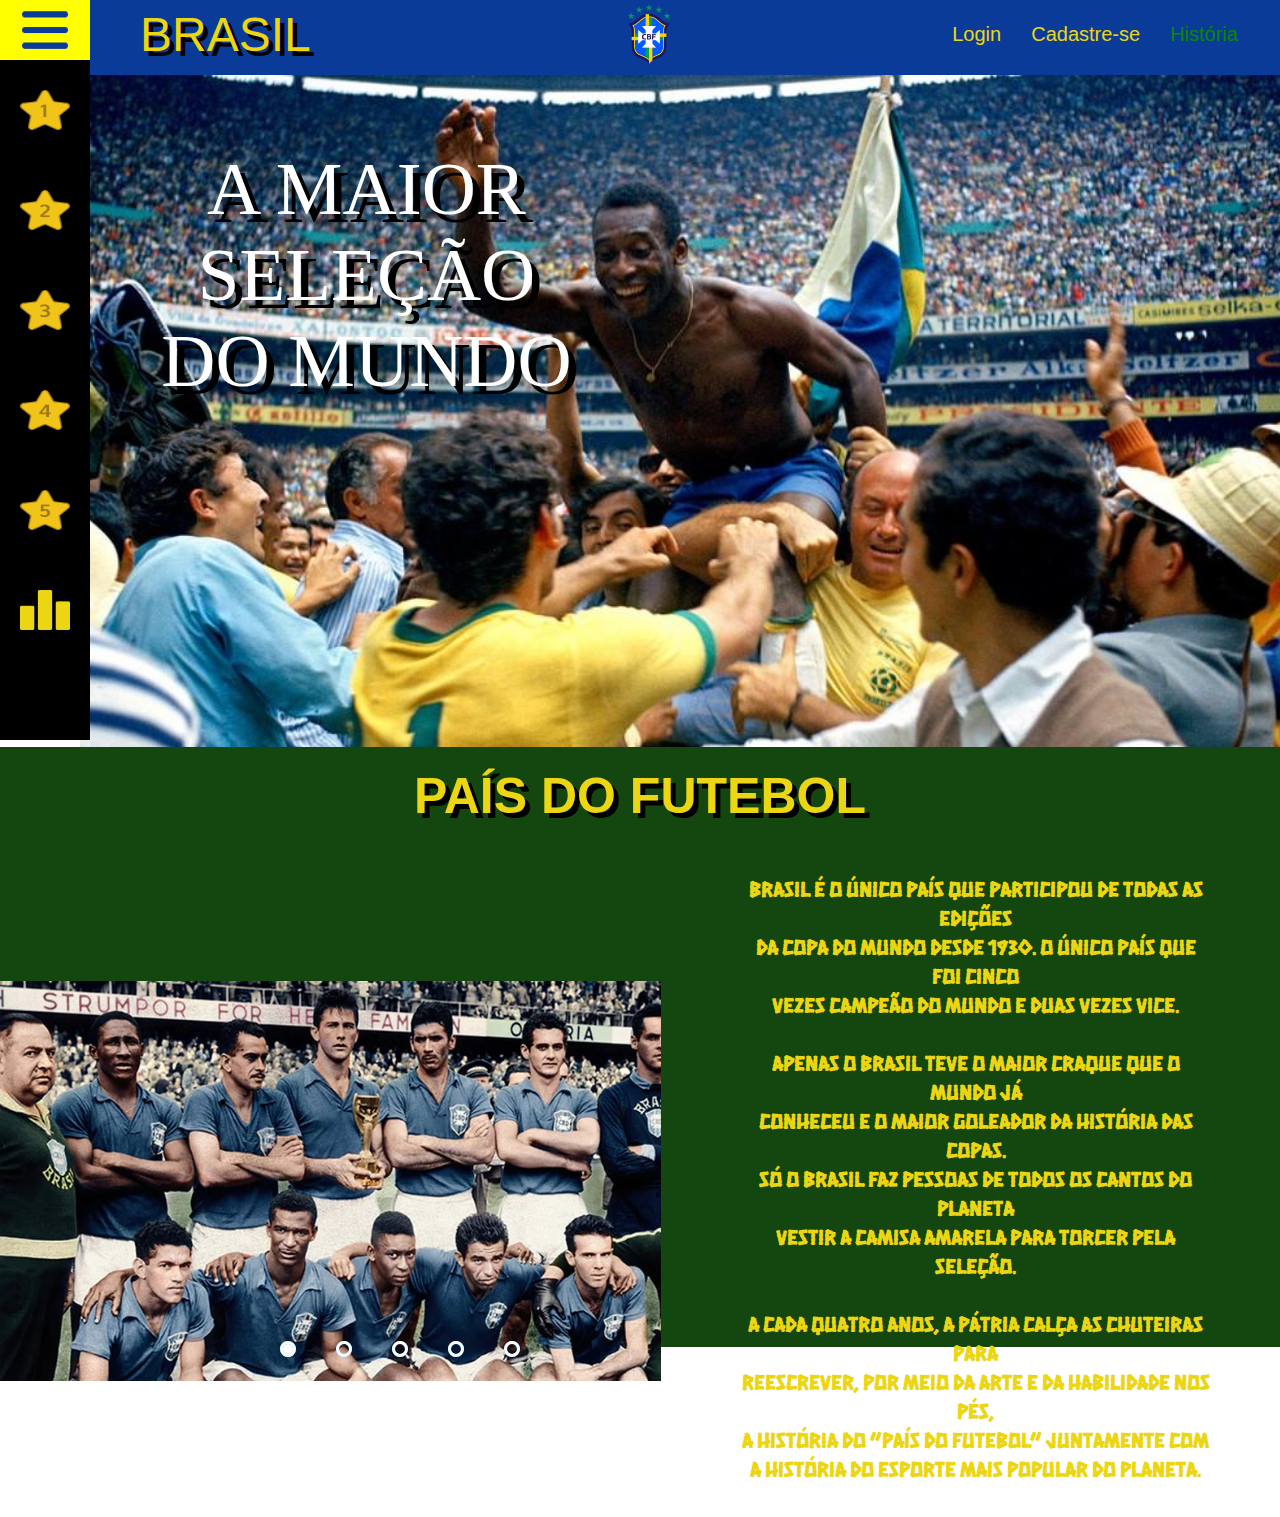
==== Site/index.html @ 33886601 "Adicionei uma nova página" ====
<!DOCTYPE html>
<html lang="en">

<head>
    <meta charset="UTF-8">
    <meta name="viewport" content="width=device-width, initial-scale=1.0">
    <title>Seleção Brasileira</title>
    <link rel="stylesheet" href="style.css">
</head>

<body>
<div class="telaprincipal">
    <!--Menu Lateral-->
    <div class="containermenu ">
        <div class=" btn">
           <img class="arrow" src="imagens/menu (1).png" alt="">
           <div class="txt" style="padding-left: 40px;">Menu</div> 
        </div>
        
        <div class="menu">
           
            <img class="icon" style="width: 30px;" src="imagens/imagens_menu/one.png" alt="primeiro">
            
                <div class="txt"><a href="1958.html">Campeão - 1958</a></div>
       
        </div>
            
        <div class="menu">
            <img class="icon" src="imagens/imagens_menu/two.png" alt="segundo">
            
            <div class="txt"><a href="1962.html">Bicampeão - 1962</a></div> 
        
        </div>

        <div class="menu">
            <img class="icon" src="imagens/imagens_menu/three.png" alt="terceiro">
            
            <div class="txt"><a href="1970.html">Tricampeão - 1970</a></div>
        
        </div>    

        <div class="menu">
            <img class="icon" src="imagens/imagens_menu/four.png" alt="quarto">
            
            <div class="txt"> <a href="1994.html">Tetracampeão - 1994</a></div>
        
        </div>  

        <div class="menu">
            <img class="icon" src="imagens/imagens_menu/five.png" alt="quinto">
            
            <div class="txt"> <a href="2002.html">Pentacampeão - 2002</a></div>
        
        </div>  

        <div class="menu">
            <img class="icon" src="imagens/statistics.png" alt="quinto">
            
            <div class="txt"> <a href="estatistica.html">Estatísticas</a></div>
        
        </div>  
        
    </div>
    
    
    
    <!--Header-->
        <div class="header">
            <div class="container">

                <a href="index.html" class="primeiro_titulo">BRASIL</a>
                <img src="imagens/seleção_logo.png" alt="logo" class="imglogo">

                <ul class="navbar">
                    <li>
                        <a href="login.html">Login</a>
                    </li>
                    <li>
                        <a href="cadastro.html">Cadastre-se</a>
                    </li>
                    <li>
                         <a style="color: #0b8800;" href="#historia_pais"> História</a>
                    </li>
                </ul>
            </div>
        </div>
    

            <!--Banner-->
            <div class="banner">

                <div class="ajustetexto">
                    <p class="textopagina"> A MAIOR <br> SELEÇÃO <br> DO MUNDO</p>
                </div>
            </div>

        
</div>
    
    

    <!--Historia-->
    <div class="historia" id="historia_pais">
        <h1 class="titulo_historia">PAÍS DO FUTEBOL</h1>
        <div class="direcaotexto">
            <div class="slider">

                <div class="slides">
                    <!---Radio Buttons--->
                    <input type="radio" name="radio-btn" id="radio1">
                    <input type="radio" name="radio-btn" id="radio2">
                    <input type="radio" name="radio-btn" id="radio3">
                    <input type="radio" name="radio-btn" id="radio4">
                    <input type="radio" name="radio-btn" id="radio5">
                    <!--- Fim Radio Buttons--->

                    <!--- Slide images--->
                    <div class="slide first">
                        <img src="imagens/historia/historia_1958.webp"
                            alt="Imagem1">
                    </div>
                    <div class="slide">
                        <img src="imagens/historia/historia_1962.jpg"
                            alt="Imagem2">
                    </div>
                    <div class="slide">
                        <img src="imagens/historia/historia_1970.jpg"
                            alt="Imagem3">
                    </div>
                    <div class="slide">
                        <img src="imagens/historia/historia_1994.webp"
                            alt="Imagem4">
                    </div>
                    <div class="slide">
                        <img src="imagens/historia/historia_2002.jpg"
                            alt="Imagem5">
                    </div>
                    <!--- Fim Slide images--->

                    <!--- Navigation auto--->
                    <div class="navigation-auto">
                        <div class="auto-btn1"></div>
                        <div class="auto-btn2"></div>
                        <div class="auto-btn3"></div>
                        <div class="auto-btn4"></div>
                        <div class="auto-btn5"></div>
                    </div>
                </div>

                <div class="manual-navigation">
                    <label for="radio1" class="manual-btn"></label>
                    <label for="radio2" class="manual-btn"></label>
                    <label for="radio3" class="manual-btn"></label>
                    <label for="radio4" class="manual-btn"></label>
                    <label for="radio5" class="manual-btn"></label>
                </div>
            </div>
        

            <p class="texto_historia">
                <br>Brasil é o único país que participou de todas as edições<br>  da Copa do Mundo desde 1930. O único país
                que foi cinco <br> vezes campeão do mundo e duas vezes vice. <br>

                <br>Apenas o Brasil teve o maior craque que o mundo já <br>conheceu e o maior goleador da história das
                Copas. <br>
                Só o Brasil faz pessoas de todos os cantos do planeta <br>vestir a camisa amarela para torcer pela seleção.
                 <br>

                <br>A cada quatro anos, a pátria calça as chuteiras para <br>reescrever, por meio da arte e da habilidade
                nos pés, <br>a  história do “país do futebol” juntamente com <br>a história do esporte mais popular do planeta.
            </p>
        </div>

    </div>

    <div class="valores">
            
    </div>


</body>

</html>
<script>
    
    /*Menu*/
    
    var arrow = document.querySelector(".arrow");
    var container = document.querySelector('.containermenu');
    var oculto  = document.querySelector('.oculto');

    arrow.onclick = e =>{
        if(!container.classList.contains('oculto')){
            container.classList.add('oculto');
        }else{
            container.classList.remove('oculto');
        }
    }
    
    /*Carrossel*/
    let count = 1;
    document.getElementById("radio1").checked = true;

    setInterval(function () {
        nextImage();
    }, 5000)

    function nextImage() {
        count++;
        if (count > 5) {
            count = 1
        }

        document.getElementById("radio" + count).checked = true;
    }
</script>
---- Site/style.css ----
@import url('https://fonts.googleapis.com/css2?family=Poppins&display=swap');


    @import url('https://fonts.googleapis.com/css2?family=Hanalei+Fill&family=Poppins:wght@500&display=swap');


*{
    box-sizing: border-box;
    padding: 0;
    margin: 0;
    border: 0;
    scroll-behavior: smooth;
}

/*Menu Lateral*/
.containermenu{
    width: 90px;
    height: 740px;
    background-color: black;
    transition: .3s;
    position: absolute;
}

.btn{
    display: flex;
    align-items: center;
    justify-content: space-evenly;
    cursor: pointer;
    padding: 5px;
}

.arrow{
    padding: 0 12px;
    transition: .3s;
    width: 70px;
    height: 50px;
}

.menu{
    height: 100px;
    border-bottom: .5px solid #000 ; 
    color: #10520A;
    display: flex;
    align-items: center;
    justify-content: space-around;
    cursor: pointer;
}

.menu:hover{
    
    background-color: yellow;
    transition: 3s;
}

.btn:hover{
    padding-left: 5px;
    background-color: yellow;
    transition: 1s;
}

.icon{
    flex: 1;
    min-width: 50px;
    height: 40px;
    margin: 20px;
    
}

.txt{
    flex: 5;
    padding-left: 10px;     
    color: #10520A;
    transition: .3s;
    font-size: center;
    text-align: center;
    font-family: Impact, Haettenschweiler, 'Arial Narrow Bold', sans-serif;
}

.txt a{
    color: #10520A;
    text-decoration: none;
}

.oculto{
    width: 280px;
}

.containermenu .txt{
   display: none;
}

.oculto .txt{
 display: block;
}

.oculto .btn .arrow{
    transform: rotate(180deg);
}

/*Tela*/
/*Header*/


 .header{
    background-color: #0B3B98;
    width: 94.76%;
    height: 111px;
    margin-left: 80px;
}

.header .container{
    display: flex;
    justify-content: space-between;
    align-items: center;
    margin: 0 40px;
}

.primeiro_titulo{
    font-size: 48px;
    font-family: Impact, Haettenschweiler, 'Arial Narrow Bold', sans-serif;
    color: #ECD614;
    text-shadow: black 0.1em 0.1em 0.0em;
    margin-left: 20px;
    text-decoration: none;
}

.imglogo{
    width: 68px;
    margin-left: 50px;
}

.header .container .navbar{
    display: flex;
    list-style: none;
}

.header .container .navbar li a{
    display: inline;
    padding: 0 15px;
    color: #ECD614;
    font-family: Impact, Haettenschweiler, 'Arial Narrow Bold', sans-serif;
    font-size: 20px;
    text-decoration: none;
}

/*Banner*/

.banner{
    width: 94.76%;
    height: 672px;
    background-image: url(imagens/pel2_banner.jpeg);
    background-repeat: no-repeat; 
    background-size: cover;
    margin-left: 80px;
}

.ajustetexto{
    width: 80%;
    height: 750px;
    margin: -3% 10%;
    display: flex;
    justify-content: flex-start;
    align-items: center;
}

.textopagina{
    color: #FFF;
    text-align: center;
    font-family: Impact;
    font-size: 75px;
    font-style: normal;
    text-shadow: black 0.1em 0.1em 0.0em;
    margin-top: -350px;
   margin-left: -40px;
    
}

/*Historia*/

.historia{
    width: 100%;
    height: 600px;
    background-color: #14460f;
}

.titulo_historia{
    display: flex;
    justify-content: center;
    padding: 20px;
    font-family: Impact, Haettenschweiler, 'Arial Narrow Bold', sans-serif;
    font-size: 50px;
    color: #ECD614;
    text-shadow: black 0.1em 0.1em 0.0em;
}



.direcaotexto{
    display: flex;
    justify-content: space-evenly;
    align-items: center;
    margin-right: 10%;
}

.texto_historia{
    font-size: 22px;
    text-align: center;
    font-family: Hanalei Fill;
    margin-bottom: 3%;
    color: #ECD614;
    margin-right: -5%;
}


/*Carrosel*/
.slider{
    margin-right: 7%;
    width: 750px;
    height: 400px;
    overflow: hidden;
}

.slides{
    width: 400%;
    height: 400px;
    display: flex;
}

.slides input {
    display: none;
}

.slide{
    width: 25%;
    position: relative;
    transition: 2s;
}

.slide img{
      width: 800px;
}

.manual-navigation{
    position: absolute;
    width: 800px;
    margin-top: -40px;
    display: flex;
    justify-content: center;
}

.manual-btn{
    border: 3px solid white;
    padding: 5px;
    border-radius: 10px;
    cursor: pointer;
    transition: 1s;
}

.manual-btn:not(:last-child){
    margin-right: 40px;
}

.manual-btn:hover{
    background-color: white;
}

/*quando radio estiver checked movimente a margin left nesse valor*/
#radio1:checked ~ .first{
    margin-left: 0;
}

#radio2:checked ~ .first{
    margin-left: -25%;
}

#radio3:checked ~ .first{
    margin-left: -50%;
}
#radio4:checked ~ .first{
    margin-left: -75%;
}

#radio5:checked ~ .first{
    margin-left: -100%;
}


.navigation-auto div{
    border: 3px solid #20a6ff;
    padding: 5px;
    border-radius: 10px;
    cursor: pointer;
    transition: 1s;
}

.navigation-auto{
    position: absolute;
    width: 800px;
    margin-top: 360px;
    display: flex;
    justify-content: center;
}

.navigation-auto div:not(:last-child){
    margin-right: 40px;
}

#radio1:checked ~ .navigation-auto .auto-btn1{
    background-color: white;
}

#radio2:checked ~ .navigation-auto .auto-btn2{
    background-color: white;
}

#radio3:checked ~ .navigation-auto .auto-btn3{
    background-color: white;
}

#radio4:checked ~ .navigation-auto .auto-btn4{
    background-color: white;
}

#radio5:checked ~ .navigation-auto .auto-btn5{
    background-color: white;
}

/*Login*/
.header_login{
    background-color: #0B3B98;
    width: 100%;
    height: 70px;
}

.header_login .container_login{
    display: flex;
    justify-content: space-between;
    align-items: center;
    margin: 0 40px;
}

.primeiro_titulo_login{
    font-size: 48px;
    font-family: Impact, Haettenschweiler, 'Arial Narrow Bold', sans-serif;
    color: #ECD614;
    text-shadow: black 0.1em 0.1em 0.0em;
    margin-left: 20px;
    text-decoration: none;
}

.direcao_logo{
    width: 30%;
    display: flex;
    justify-content: center;
    margin-left: 135px;
}

.imglogo_login{
    width: 68px;
}

.header_login .container_login .navbar_login{
    display: flex;
    list-style: none;
}

.header_login .container_login .navbar_login li a{
    display: inline;
    padding: 0 15px;
    text-decoration: none;
    color: #ECD614;
    font-family: Impact, Haettenschweiler, 'Arial Narrow Bold', sans-serif;
    font-size: 20px;
}

/*Banner-Login*/
.banner_login{
    width: 100%;
    height: 669px;
    background-image: url(imagens/cadastro_login.png);
    background-repeat: no-repeat; 
    background-size: cover;
    display: flex;
    justify-content: center;
    align-items: center;
}

.quadro_login{  
    height: 400px;
    width: 350px;
    border-radius: 50px;
    background-color: #e5e5e5;
    display: flex;
    align-items: center;
    justify-content: space-evenly;
    flex-direction: column;
    row-gap: 20px;
}

.login_titulo{
    margin-top: 10px;
    font-size: 30px;
    font-family: Impact, Haettenschweiler, 'Arial Narrow Bold', sans-serif;
    color: #0B3B98;
}

.login{
    display: flex;
    height: 90%;
    width: 80%;
    justify-content: space-around;
    flex-direction: column;
}

.categoria{
    display: flex;
    flex-direction: column;
    align-items: center;
}

.campos{
    height: 30px;
    width: 200px;
    text-align: center;
    border-radius: 10px;
    margin-top: 10px;
    border: 5px solid #000;
}

.categoria_campos{
    font-size: 23px;
    font-family: Impact, Haettenschweiler, 'Arial Narrow Bold', sans-serif;
    color: #10520A;
}

.button_login{
    border-radius: 10px;
    font-weight: 600;
    font-size: 18px;
    color: #10520A;
    background-color: #ECD614;
    width: 120px;
    height: 30px;
    align-self: center;
    cursor: pointer;
}

.button_login:hover{
    background-color: #ffffff;
    transition: 2s;
}

/*Cadastro*/
.header_cadastro{
    background-color: #0B3B98;
    width: 100%;
    height: 70px;
}

.header_cadastro .container_cadastro{
    display: flex;
    justify-content: space-between;
    align-items: center;
    margin: 0 40px;
}

.primeiro_titulo_cadastro{
    font-size: 48px;
    font-family: Impact, Haettenschweiler, 'Arial Narrow Bold', sans-serif;
    color: #ECD614;
    text-shadow: black 0.1em 0.1em 0.0em;
    margin-left: 20px;
    text-decoration: none;
}

.direcao_logo_cadastro{
    width: 30%;
    display: flex;
    justify-content: center;
    margin-left: 135px;
}

.imglogo_cadastro{
    width: 68px;
}

.header_cadastro .container_cadastro .navbar_cadastro{
    display: flex;
    list-style: none;
}

.header_cadastro .container_cadastro .navbar_cadastro li a{
    display: inline;
    padding: 0 15px;
    text-decoration: none;
    color: #ECD614;
    font-family: Impact, Haettenschweiler, 'Arial Narrow Bold', sans-serif;
    font-size: 20px;
}

.banner_cadastro{
    width: 100%;
    height: 669px;
    background-image: url(imagens/cadastro_login.png);
    background-repeat: no-repeat; 
    background-size: cover;
    display: flex;
    justify-content: center;
    align-items: center;
}

.quadro_cadastro{  
    height: 80%;
    width: 30%;
    border-radius: 50px;
    background-color: #e5e5e5;
    display: flex;
    align-items: center;
    justify-content: space-evenly;
    flex-direction: column;
    row-gap: 20px;
}

.login_cadastro{
    margin-top: 10px;
    font-size: 30px;
    font-family: Impact, Haettenschweiler, 'Arial Narrow Bold', sans-serif;
    color: #0B3B98;
}

.cadastro{
    display: flex;
    height: 90%;
    width: 80%;
    justify-content: space-around;
    flex-direction: column;
}

.categoria_cadastro{
    display: flex;
    flex-direction: column;
    align-items: center;
}

.campos_cadastro{
    height: 30px;
    width: 200px;
    text-align: center;
    border-radius: 10px;
    margin-top: 10px;
    border: 5px solid #000;
}

.categoria_campos_cadastro{
    font-size: 23px;
    font-family: Impact, Haettenschweiler, 'Arial Narrow Bold', sans-serif;
    color: #10520A;
}

.button_cadastro{
    border-radius: 10px;
    font-weight: 600;
    font-size: 18px;
    color: #10520A;
    background-color: #ECD614;
    width: 120px;
    height: 30px;
    align-self: center;
    cursor: pointer;
}

.button_cadastro:hover{
    background-color: #ffffff;
    transition: 2s;
}

/*Header-1958*/
.header_1958{
    background-color: #0B3B98;
    width: 100%;
    height: 70px;
}

.header_1958 .container_1958{
    display: flex;
    justify-content: space-between;
    align-items: center;
    margin: 0 40px;
}

.primeiro_titulo_1958{
    font-size: 48px;
    font-family: Impact, Haettenschweiler, 'Arial Narrow Bold', sans-serif;
    color: #ECD614;
    text-shadow: black 0.1em 0.1em 0.0em;
    margin-left: 20px;
    text-decoration: none;
    
}

.direcao_1958{
    width: 30%;
    display: flex;
    justify-content: center;
    margin-left: 135px;
}

.imglogo_1958{
    width: 68px;
}

.header_1958 .container_1958 .navbar_1958{
    display: flex;
    list-style: none;
}

.header_1958 .container_1958 .navbar_1958 li a{
    display: inline;
    padding: 0 15px;
    text-decoration: none;
    color: #ECD614;
    font-family: Impact, Haettenschweiler, 'Arial Narrow Bold', sans-serif;
    font-size: 20px;
}

/*Bloco 1958*/
.bloco_tela1958{
    width: 100%;
    height: 1200px;
    background-color: #000;
}

/*Historia e carrossel 1958*/
.historia_1958{
    width: 100%;
    height: 650px;
    background-color: #000000;
}

.titulo_historia_1958{
    display: flex;
    justify-content: center;
    padding: 40px;
    font-family: Impact, Haettenschweiler, 'Arial Narrow Bold', sans-serif;
    font-size: 50px;
    color: #ECD614;
    text-shadow: black 0.1em 0.1em 0.0em;
}



.direcaotexto_1958{
    display: flex;
    justify-content: space-evenly;
    height: 500px;
    align-items: center;
    margin-right: 5%;
}

.texto_historia_1958{
    font-size: 17px;
    font-family: hanalei fill;
    margin-bottom: 3%;
    color: #ECD614;
    margin-right: -5%;
}

/*Biblioteca de todos*/

.biblioteca {
    width: 100%;
    height: 400px;
    padding: 0 100px;
}

 .box_img{
    width: 100%;
    height: 100%;
    display: flex;
    justify-content: end;
    gap: 15px;

}

.mySlides {
     display: flex;
    flex-direction: column;
    justify-content: center;
    width: 30%;
    height: 100%;
    border-radius: 100px;
    transition: all 0.5s linear;
    cursor: pointer;
}

 .mySlides:hover{
     width: 80%;
    height: 90%; 
}

.biblioteca .box_img .mySlides img{
    width: 100%;
    height: 100%;
    object-fit: cover;
    margin-top: 200px; 
}  

.texto_imagem{
    color: #10520A;
    margin: 20px;
    text-align: center;
    font-family: hanalei fill;
    font-size: 15px;
}


/*Header-1962*/
.header_1962{
    background-color: #0B3B98;
    width: 100%;
    height: 70px;
}

.header_1962 .container_1962{
    display: flex;
    justify-content: space-between;
    align-items: center;
    margin: 0 40px;
}

.primeiro_titulo_1962{
    font-size: 48px;
    font-family: Impact, Haettenschweiler, 'Arial Narrow Bold', sans-serif;
    color: #ECD614;
    text-shadow: black 0.1em 0.1em 0.0em;
    margin-left: 20px;
    text-decoration: none;
}

.direcao_1962{
    width: 30%;
    display: flex;
    justify-content: center;
    margin-left: 135px;
}

.imglogo_1962{
    width: 68px;
}

.header_1962 .container_1962 .navbar_1962{
    display: flex;
    list-style: none;
}

.header_1962 .container_1962 .navbar_1962 li a{
    display: inline;
    padding: 0 15px;
    text-decoration: none;
    color: #ECD614;
    font-family: Impact, Haettenschweiler, 'Arial Narrow Bold', sans-serif;
    font-size: 20px;
}

/*Bloco 1962*/
.bloco_tela1962{
    width: 100%;
    height: 1200px;
    background-color: #000;
}

/*Historia e carrossel 1962*/
.historia_1962{
    width: 100%;
    height: 650px;
    background-color: #000000;
}

.titulo_historia_1962{
    display: flex;
    justify-content: center;
    padding: 40px;
    font-family: Impact, Haettenschweiler, 'Arial Narrow Bold', sans-serif;
    font-size: 50px;
    color: #ECD614;
    text-shadow: black 0.1em 0.1em 0.0em;
}



.direcaotexto_1962{
    display: flex;
    justify-content: space-evenly;
    height: 500px;
    align-items: center;
    margin-right: 5%;
}

.texto_historia_1962{
    font-size: 17px;
    font-family: hanalei fill;
    margin-bottom: 20px;
    color: #ECD614;
    margin-left: 4%;
}

/*Header-1970*/
.header_1970{
    background-color: #0B3B98;
    width: 100%;
    height: 70px;
}

.header_1970 .container_1970{
    display: flex;
    justify-content: space-between;
    align-items: center;
    margin: 0 40px;
}

.primeiro_titulo_1970{
    font-size: 48px;
    font-family: Impact, Haettenschweiler, 'Arial Narrow Bold', sans-serif;
    color: #ECD614;
    text-shadow: black 0.1em 0.1em 0.0em;
    margin-left: 20px;
    text-decoration: none;
}

.direcao_1970{
    width: 30%;
    display: flex;
    justify-content: center;
    margin-left: 135px;
}

.imglogo_1970{
    width: 68px;
}

.header_1970 .container_1970 .navbar_1970{
    display: flex;
    list-style: none;
}

.header_1970 .container_1970 .navbar_1970 li a{
    display: inline;
    padding: 0 15px;
    text-decoration: none;
    color: #ECD614;
    font-family: Impact, Haettenschweiler, 'Arial Narrow Bold', sans-serif;
    font-size: 20px;
}

/*Bloco 1970*/
.bloco_tela1970{
    width: 100%;
    height: 1200px;
    background-color: #000;
}

/*Historia e carrossel 1970*/
.historia_1970{
    width: 100%;
    height: 650px;
    background-color: #000000;
}

.titulo_historia_1970{
    display: flex;
    justify-content: center;
    padding: 30px;
    font-family: Impact, Haettenschweiler, 'Arial Narrow Bold', sans-serif;
    font-size: 50px;
    color: #ECD614;
    text-shadow: black 0.1em 0.1em 0.0em;
}



.direcaotexto_1970{
    display: flex;
    justify-content: space-evenly;
    height: 500px;
    align-items: center;
    margin-right: 5%;
}

.texto_historia_1970{
    font-size: 17px;
    font-family: hanalei fill;
    color: #ECD614;
    margin-right: -5%;
}

/*Header-1994*/
.header_1994{
    background-color: #0B3B98;
    width: 100%;
    height: 70px;
}

.header_1994 .container_1994{
    display: flex;
    justify-content: space-between;
    align-items: center;
    margin: 0 40px;
}

.primeiro_titulo_1994{
    font-size: 48px;
    font-family: Impact, Haettenschweiler, 'Arial Narrow Bold', sans-serif;
    color: #ECD614;
    text-shadow: black 0.1em 0.1em 0.0em;
    margin-left: 20px;
    text-decoration: none;
}

.direcao_1994{
    width: 30%;
    display: flex;
    justify-content: center;
    margin-left: 135px;
}

.imglogo_1994{
    width: 68px;
}

.header_1994 .container_1994 .navbar_1994{
    display: flex;
    list-style: none;
}

.header_1994 .container_1994 .navbar_1994 li a{
    display: inline;
    padding: 0 15px;
    text-decoration: none;
    color: #ECD614;
    font-family: Impact, Haettenschweiler, 'Arial Narrow Bold', sans-serif;
    font-size: 20px;
}

/*Bloco 1994*/
.bloco_tela1994{
    width: 100%;
    height: 1200px;
    background-color: #000;
}

/*Historia e carrossel 1970*/
.historia_1994{
    width: 100%;
    height: 650px;
    background-color: #000000;
}

.titulo_historia_1994{
    display: flex;
    justify-content: center;
    padding: 40px;
    font-family: Impact, Haettenschweiler, 'Arial Narrow Bold', sans-serif;
    font-size: 50px;
    color: #ECD614;
    text-shadow: black 0.1em 0.1em 0.0em;
}



.direcaotexto_1994{
    display: flex;
    justify-content: space-evenly;
    height: 500px;
    align-items: center;
    margin-right: 5%;
}

.texto_historia_1994{
    font-size: 18px;
    font-family: hanalei fill;
    margin-bottom: 3%;
    color: #ECD614;
    margin-right: -5%;
}

/*Header-2002*/
.header_2002{
    background-color: #0B3B98;
    width: 100%;
    height: 70px;
}

.header_2002 .container_2002{
    display: flex;
    justify-content: space-between;
    align-items: center;
    margin: 0 40px;
}

.primeiro_titulo_2002{
    font-size: 48px;
    font-family: Impact, Haettenschweiler, 'Arial Narrow Bold', sans-serif;
    color: #ECD614;
    text-shadow: black 0.1em 0.1em 0.0em;
    margin-left: 20px;
    text-decoration: none;
}

.direcao_2002{
    width: 30%;
    display: flex;
    justify-content: center;
    margin-left: 135px;
}

.imglogo_2002{
    width: 68px;
}

.header_2002 .container_2002 .navbar_2002{
    display: flex;
    list-style: none;
}

.header_2002 .container_2002 .navbar_2002 li a{
    display: inline;
    padding: 0 15px;
    text-decoration: none;
    color: #ECD614;
    font-family: Impact, Haettenschweiler, 'Arial Narrow Bold', sans-serif;
    font-size: 20px;
}
/*Bloco 2002*/
.bloco_tela2002{
    width: 100%;
    height: 1200px;
    background-color: #000;
}

/*Historia e carrossel 2002*/
.historia_2002{
    width: 100%;
    height: 650px;
    background-color: #000000;
}

.titulo_historia_2002{
    display: flex;
    justify-content: center;
    padding: 40px;
    font-family: Impact, Haettenschweiler, 'Arial Narrow Bold', sans-serif;
    font-size: 50px;
    color: #ECD614;
    text-shadow: black 0.1em 0.1em 0.0em;
}



.direcaotexto_2002{
    display: flex;
    justify-content: space-evenly;
    height: 500px;
    align-items: center;
    margin-right: 5%;
}

.texto_historia_2002{
    font-size: 18px;
    font-family: hanalei fill;
    
    color: #ECD614;
    margin-right: -5%;
}

/*Header Estatística*/
.header_estatisticas{
    background-color: #0B3B98;
    width: 100%;
    height: 70px;
}

.header_estatisticas .container_estatisticas{
    display: flex;
    justify-content: space-between;
    align-items: center;
    margin: 0 40px;
}

.primeiro_titulo_estatisticas{
    font-size: 40px;
    font-family: Impact, Haettenschweiler, 'Arial Narrow Bold', sans-serif;
    color: #ECD614;
    text-shadow: black 0.1em 0.1em 0.0em;
    
    text-decoration: none;
}

.direcao_estatisticas{
    width: 30%;
    display: flex;
    justify-content: center;
    margin-left: 135px;
}

.imglogo_estatisticas{
    width: 68px;
    margin-right: 60px;
}

.header_estatisticas .container_estatisticas .navbar_estatisticas{
    display: flex;
    list-style: none;
}

.header_estatisticas .container_estatisticas .navbar_estatisticas li a{
    display: inline;
    padding: 0 15px;
    text-decoration: none;
    color: #ECD614;
    font-family: Impact, Haettenschweiler, 'Arial Narrow Bold', sans-serif;
    font-size: 20px;
}

/*tela estatistica*/
.tela_estatistica{
    width: 100%;
    height: 800px;
    background-color: #ECD614;
}



.segundo_titulo{
    font-size: 35px;
    font-family: Impact, Haettenschweiler, 'Arial Narrow Bold', sans-serif;
    color: #10520A;
}
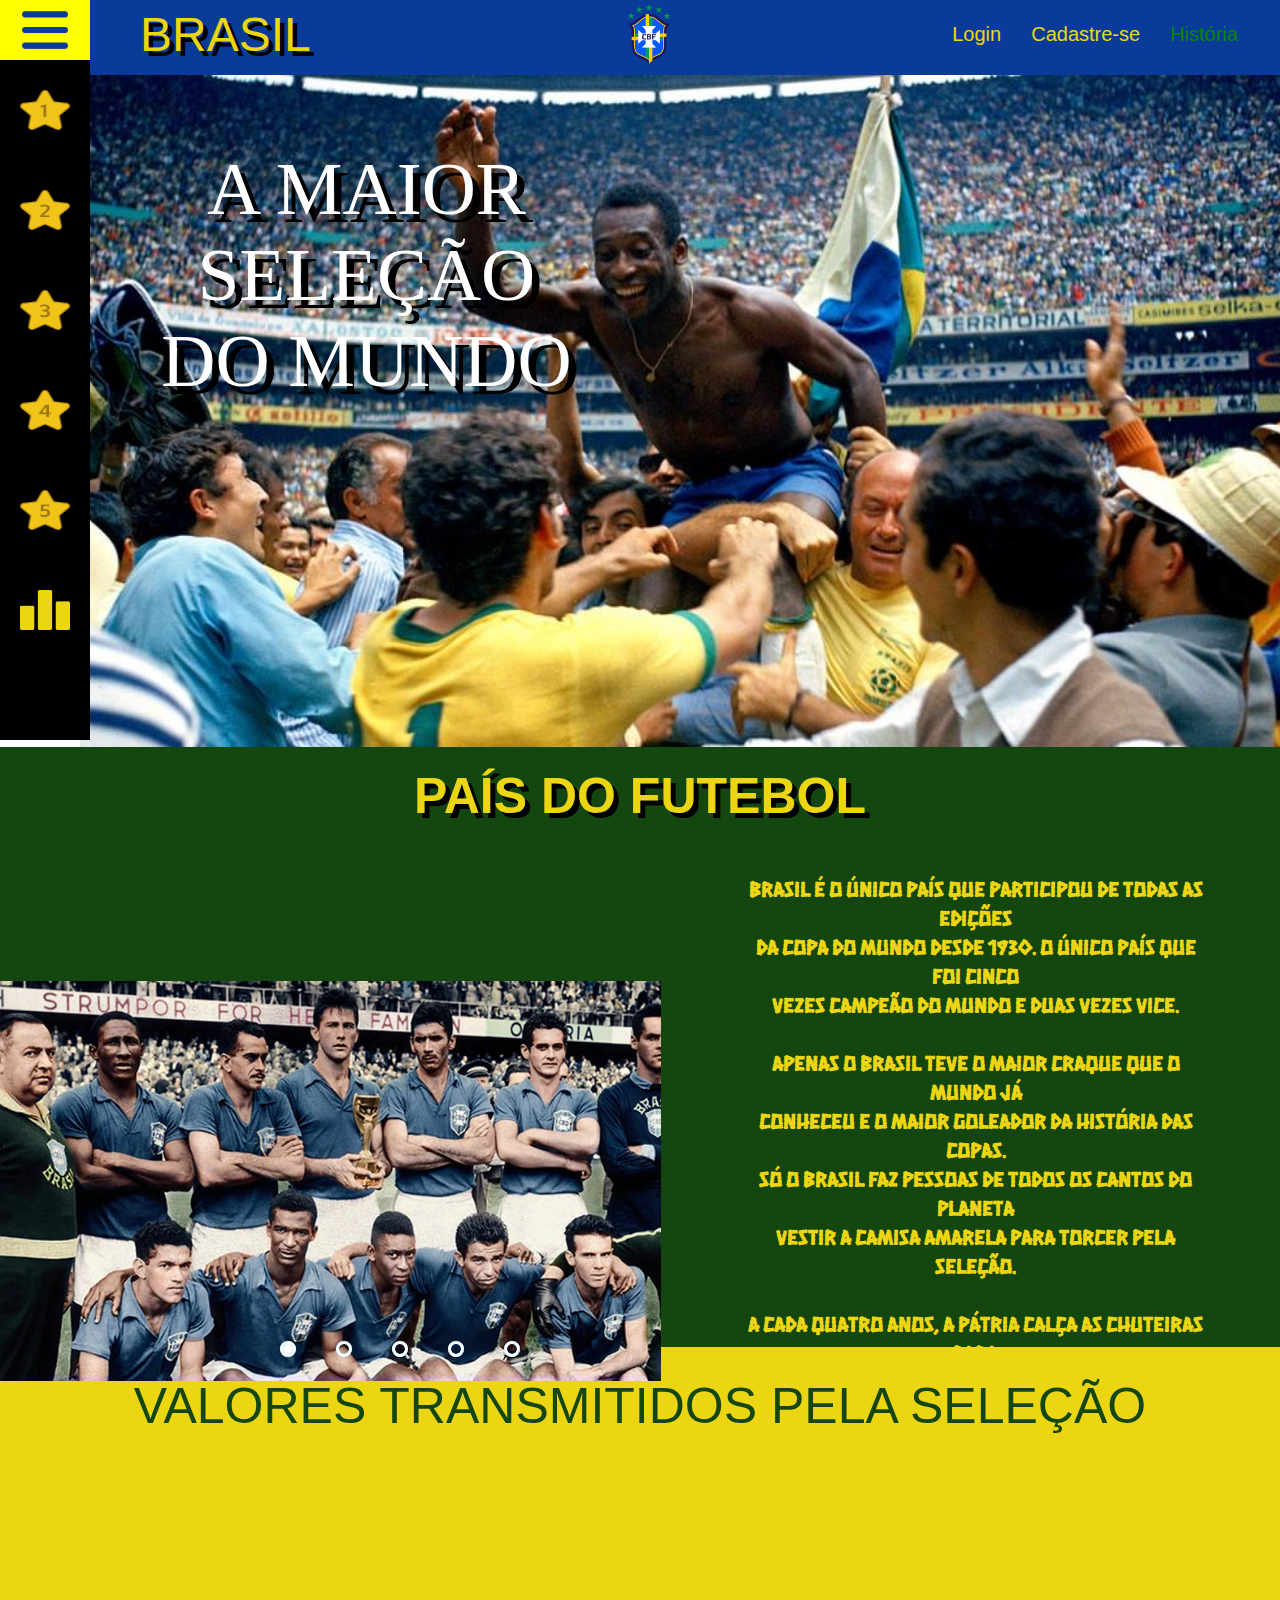
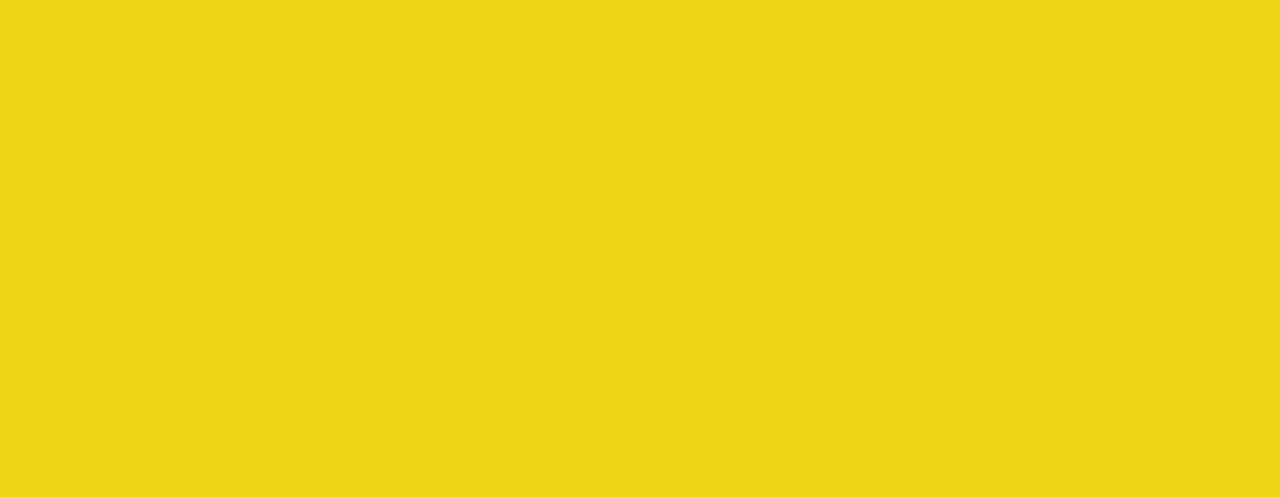
==== commit b0ca147a: "Adicionei uma nova página valores" ====
--- a/Site/index.html
+++ b/Site/index.html
@@ -175,6 +175,11 @@
 
     <div class="valores">
             
+            <div class="dir_txtvalores">
+                <div class="titulo_valores">
+                VALORES TRANSMITIDOS PELA SELEÇÃO
+            </div>
+            </div>
     </div>
 
 
--- a/Site/style.css
+++ b/Site/style.css
@@ -1092,7 +1092,6 @@
     font-family: Impact, Haettenschweiler, 'Arial Narrow Bold', sans-serif;
     color: #ECD614;
     text-shadow: black 0.1em 0.1em 0.0em;
-    
     text-decoration: none;
 }
 
@@ -1125,14 +1124,179 @@
 /*tela estatistica*/
 .tela_estatistica{
     width: 100%;
-    height: 800px;
+    height: 669px;
     background-color: #ECD614;
 }
 
-
-
-.segundo_titulo{
+.direcao_titulos{
+    display: flex;
+    justify-content: space-between;
+
+}
+
+.titulo_grafico{
+    display: flex;
     font-size: 35px;
     font-family: Impact, Haettenschweiler, 'Arial Narrow Bold', sans-serif;
     color: #10520A;
+    margin-top: 10px;
+    margin-right: 140px;
+    
+}
+
+.titulo_artilheiros{
+    display: flex;
+    font-size: 35px;
+    font-family: Impact, Haettenschweiler, 'Arial Narrow Bold', sans-serif;
+    color: #10520A;
+    padding: 10px;
+    padding-left: 100px;
+    
+}
+
+.direcao_pagina{
+    display: flex; 
+    justify-content: space-around; 
+    width: 100%;
+}
+
+.artilheiros{
+    width: 50%;
+    display: flex;
+    justify-content: flex-start;
+    flex-direction: column;
+    margin-right: 100px;
+}
+
+.artilheiro_01{
+    width: 80%;
+    display: flex;
+    
+    text-align: center;
+}
+
+.img_art1{
+    height: 115px;
+    padding-left: 100px;
+}
+
+.txt_artilheiro1{
+    font-family: Impact, Haettenschweiler, 'Arial Narrow Bold', sans-serif;
+    font-size: 30px;
+    padding-top: 40px;
+    text-align: right;
+}
+
+.artilheiro_02{
+    width: 80%;
+    display: flex;
+    text-align: center;
+}
+
+.img_art2{
+    height: 115px;
+    padding-left: 100px;
+}
+
+.txt_artilheiro2{
+    font-family: Impact, Haettenschweiler, 'Arial Narrow Bold', sans-serif;
+    font-size: 30px;
+    padding-top: 40px;
+    padding-left: 10px;
+    text-align: right;
+}
+
+.artilheiro_03{
+    width: 80%;
+    display: flex;
+    text-align: center;
+}
+
+.img_art3{
+    height: 115px;
+    padding-left: 100px;
+}
+
+.txt_artilheiro3{
+    font-family: Impact, Haettenschweiler, 'Arial Narrow Bold', sans-serif;
+    font-size: 30px;
+    padding-top: 40px;
+    padding-left: 5px;
+    text-align: right;
+}
+.artilheiro_04{
+    width: 80%;
+    display: flex;
+    text-align: center;
+}
+
+.img_art4{
+    height: 115px;
+    padding-left: 100px;
+}
+
+.txt_artilheiro4{
+    font-family: Impact, Haettenschweiler, 'Arial Narrow Bold', sans-serif;
+    font-size: 30px;
+    padding-top: 40px;
+    padding-left: 10px;
+    text-align: right;
+}
+
+.artilheiro_05{
+    width: 80%;
+    display: flex;
+    text-align: center;
+}
+
+.img_art5{
+    height: 115px;
+    padding-left: 100px;
+}
+
+.txt_artilheiro5{
+    font-family: Impact, Haettenschweiler, 'Arial Narrow Bold', sans-serif;
+    font-size: 30px;
+    padding-top: 40px;
+    padding-left: 15px;
+    text-align: right;
+}
+
+.chart-container{
+    background-color: rgba(255, 255, 255, 0.694);
+    border-radius: 20px;
+    margin-top: 10px;
+}
+
+.tiulo_graficopizza{
+    font-size: 35px;
+    font-family: Impact, Haettenschweiler, 'Arial Narrow Bold', sans-serif;
+    color: #10520A;
+    padding-top: 40px;
+    padding-left: 10px;
+}
+
+.direcao_grafico2{
+    display: flex; 
+    align-items: center; 
+    width: 40%; 
+    flex-direction: column;
+}
+
+.valores{
+    width: 100%;
+    height: 750px;
+    background-color: #ECD614;
+}
+
+.dir_txtvalores{
+    width: 100%;
+    display: flex;
+    justify-content: center;
+}
+.titulo_valores{
+    font-family: Impact, Haettenschweiler, 'Arial Narrow Bold', sans-serif;
+    font-size: 50px;
+    padding-top: 30px;
+    color: #14460f;
 }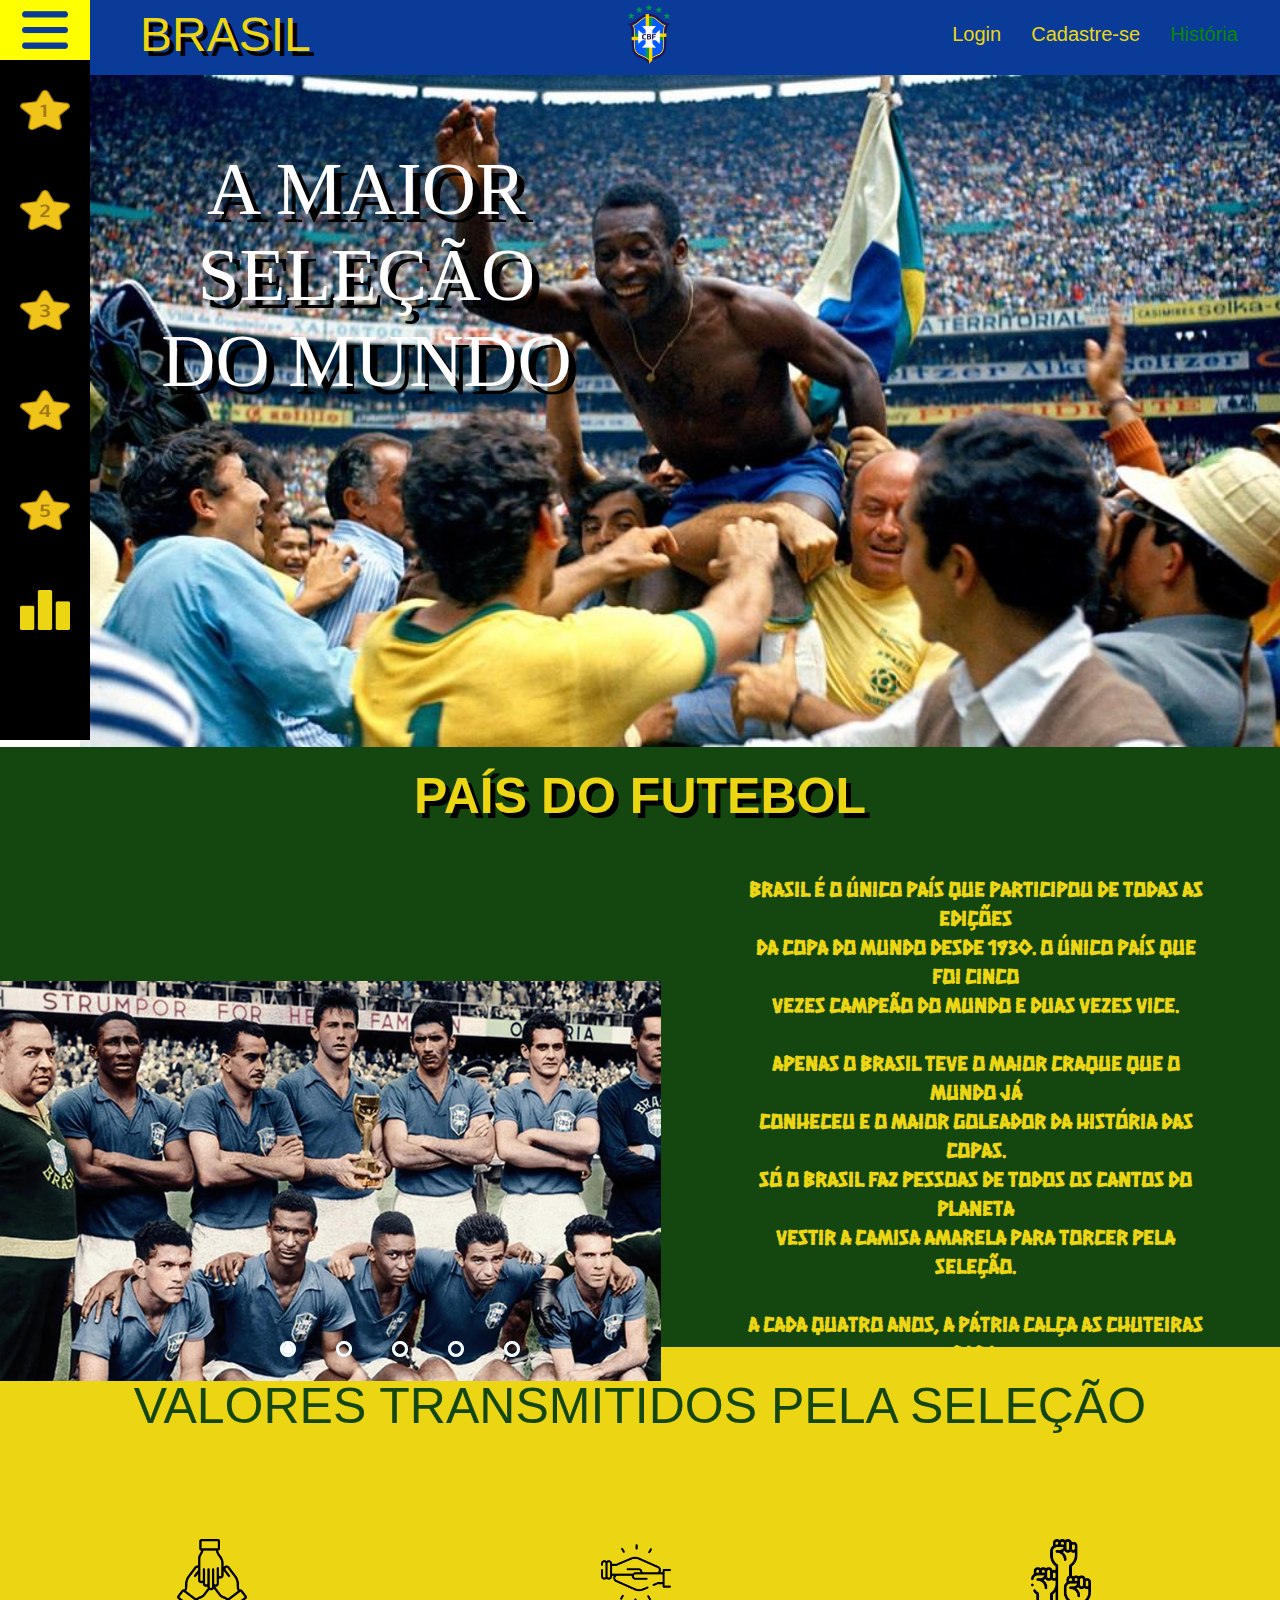
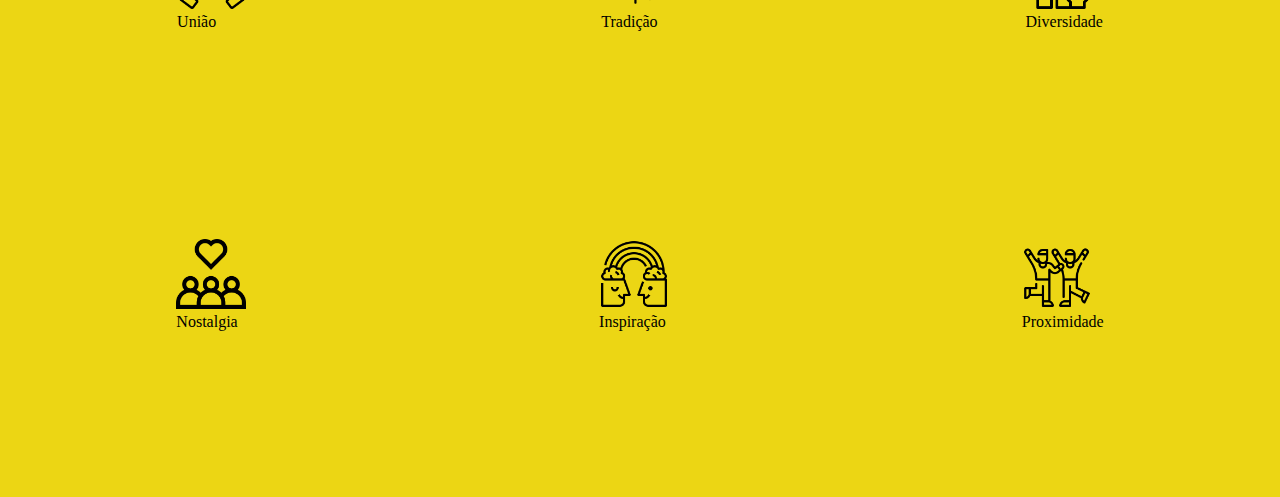
==== commit 2601ee83: "Adicionei as imagens na tela valores" ====
--- a/Site/index.html
+++ b/Site/index.html
@@ -175,12 +175,53 @@
 
     <div class="valores">
             
-            <div class="dir_txtvalores">
-                <div class="titulo_valores">
+        <div class="dir_txtvalores">
+            <div class="titulo_valores">
                 VALORES TRANSMITIDOS PELA SELEÇÃO
             </div>
-            </div>
-    </div>
+        </div>
+
+
+        <div>
+            <div class="primeiro_card">
+                
+                <div class="card1">
+                    <img src="imagens/valores/maos.png" alt="" style="height: 70px;">
+                    <div>União</div>
+                </div>
+
+                <div class="card2">
+                    <img src="imagens/valores/panigrahena.png" alt="" style="height: 70px;">
+                    <div>Tradição</div>
+                </div>
+                    
+                <div class="card3">
+                    <img src="imagens/valores/ativismo.png" alt="" style="height: 70px;">
+                    <div>Diversidade</div>
+                </div>
+
+            </div>
+    
+            <div class="segundo_card">
+                <div class="card4">
+                    <img src="imagens/valores/inspiracao.png" alt="" style="height: 70px;">
+                    <div>Nostalgia</div>
+                </div>
+
+                <div class="card5">
+                    <img src="imagens/valores/inspiracao (1).png" alt="" style="height: 70px;">
+                    <div>Inspiração</div>
+                </div>
+                    
+                <div class="card6">
+                    <img src="imagens/valores/apreciar.png" alt="" style="height: 70px;">
+                    <div>Proximidade</div>
+                </div>
+            </div>
+    
+        
+        </div>
+        
 
 
 </body>
--- a/Site/style.css
+++ b/Site/style.css
@@ -1283,6 +1283,7 @@
     flex-direction: column;
 }
 
+/*Tela valores*/
 .valores{
     width: 100%;
     height: 750px;
@@ -1299,4 +1300,21 @@
     font-size: 50px;
     padding-top: 30px;
     color: #14460f;
-}+}
+
+.primeiro_card{
+    width: 100%;
+    height: 300px;
+    display: flex;
+    justify-content: space-around;
+    align-items: center;
+}
+
+.segundo_card{
+    width: 100%;
+    height: 300px;
+    display: flex;
+    justify-content: space-around;
+    align-items: center;
+}
+
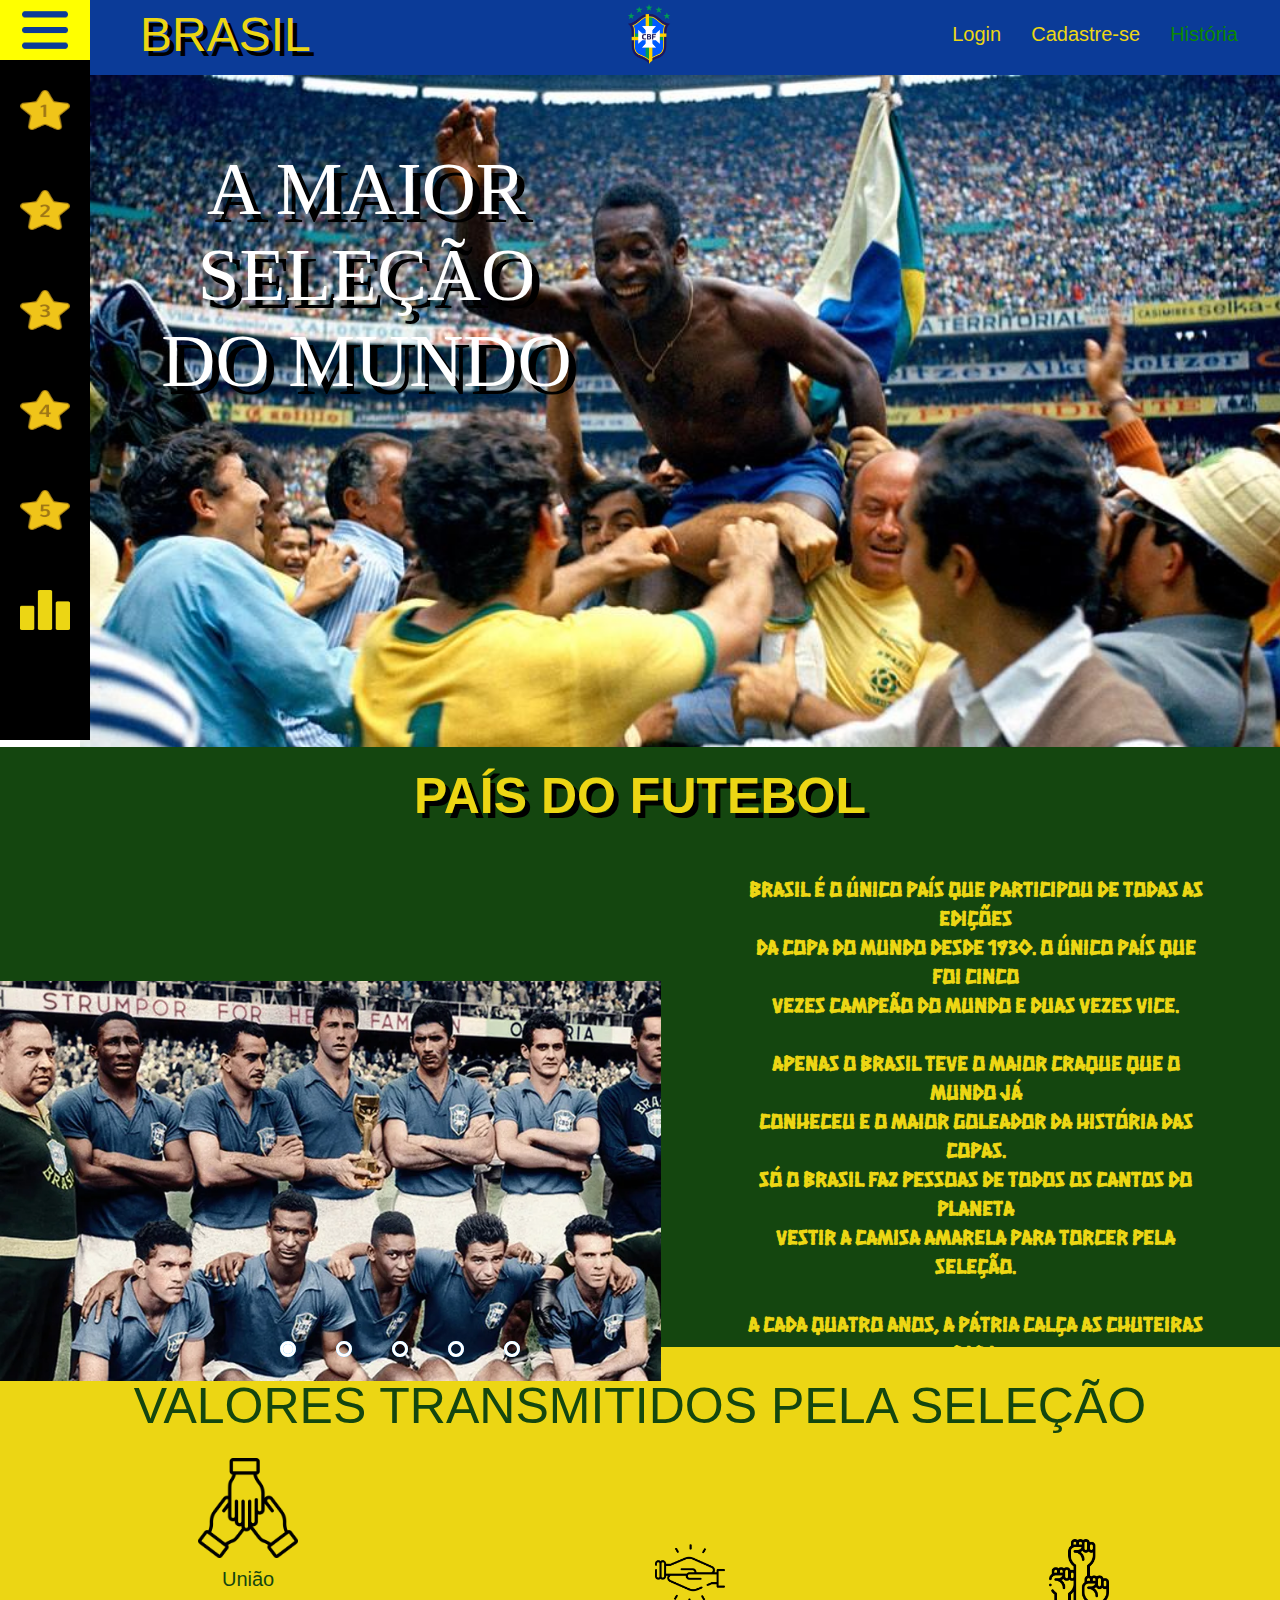
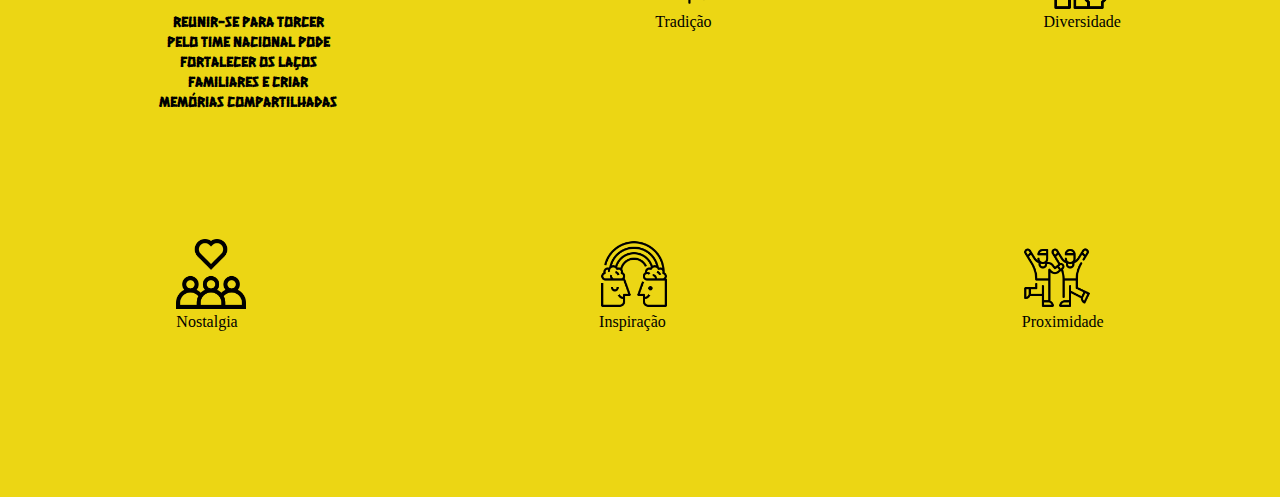
==== commit df01cc86: "Adicionei a parte união na tela valores" ====
--- a/Site/index.html
+++ b/Site/index.html
@@ -186,8 +186,9 @@
             <div class="primeiro_card">
                 
                 <div class="card1">
-                    <img src="imagens/valores/maos.png" alt="" style="height: 70px;">
-                    <div>União</div>
+                    <div class="img_card1"></div>
+                    <div class="tt_card1">União</div>
+                    <div class="txt_card1">Reunir-se para torcer <br>pelo time nacional pode <br>fortalecer  os laços <br>familiares e  criar<br> memórias compartilhadas</div>
                 </div>
 
                 <div class="card2">
--- a/Site/style.css
+++ b/Site/style.css
@@ -1310,11 +1310,42 @@
     align-items: center;
 }
 
+
+
+.card1{
+    display: flex;
+    flex-direction: column;
+    align-items: center;
+}
+
+
+.img_card1{
+    background-image: url(imagens/valores/maos.png);
+    background-repeat: no-repeat;
+    background-size: cover;
+    width: 100px;
+    height: 100px;
+}
+.tt_card1{
+    font-size: 20px;
+    font-family: Impact, Haettenschweiler, 'Arial Narrow Bold', sans-serif;
+    color: #14460f;
+    text-align: center;
+    padding-top: 10px;
+}
+
+.txt_card1{
+    font-family: Impact, Haettenschweiler, 'Arial Narrow Bold', sans-serif;
+    font-size: 15px;
+    padding-top: 20px;
+    text-align: center;
+    font-family: hanalei fill;
+}
+
 .segundo_card{
     width: 100%;
     height: 300px;
     display: flex;
     justify-content: space-around;
     align-items: center;
-}
-
+}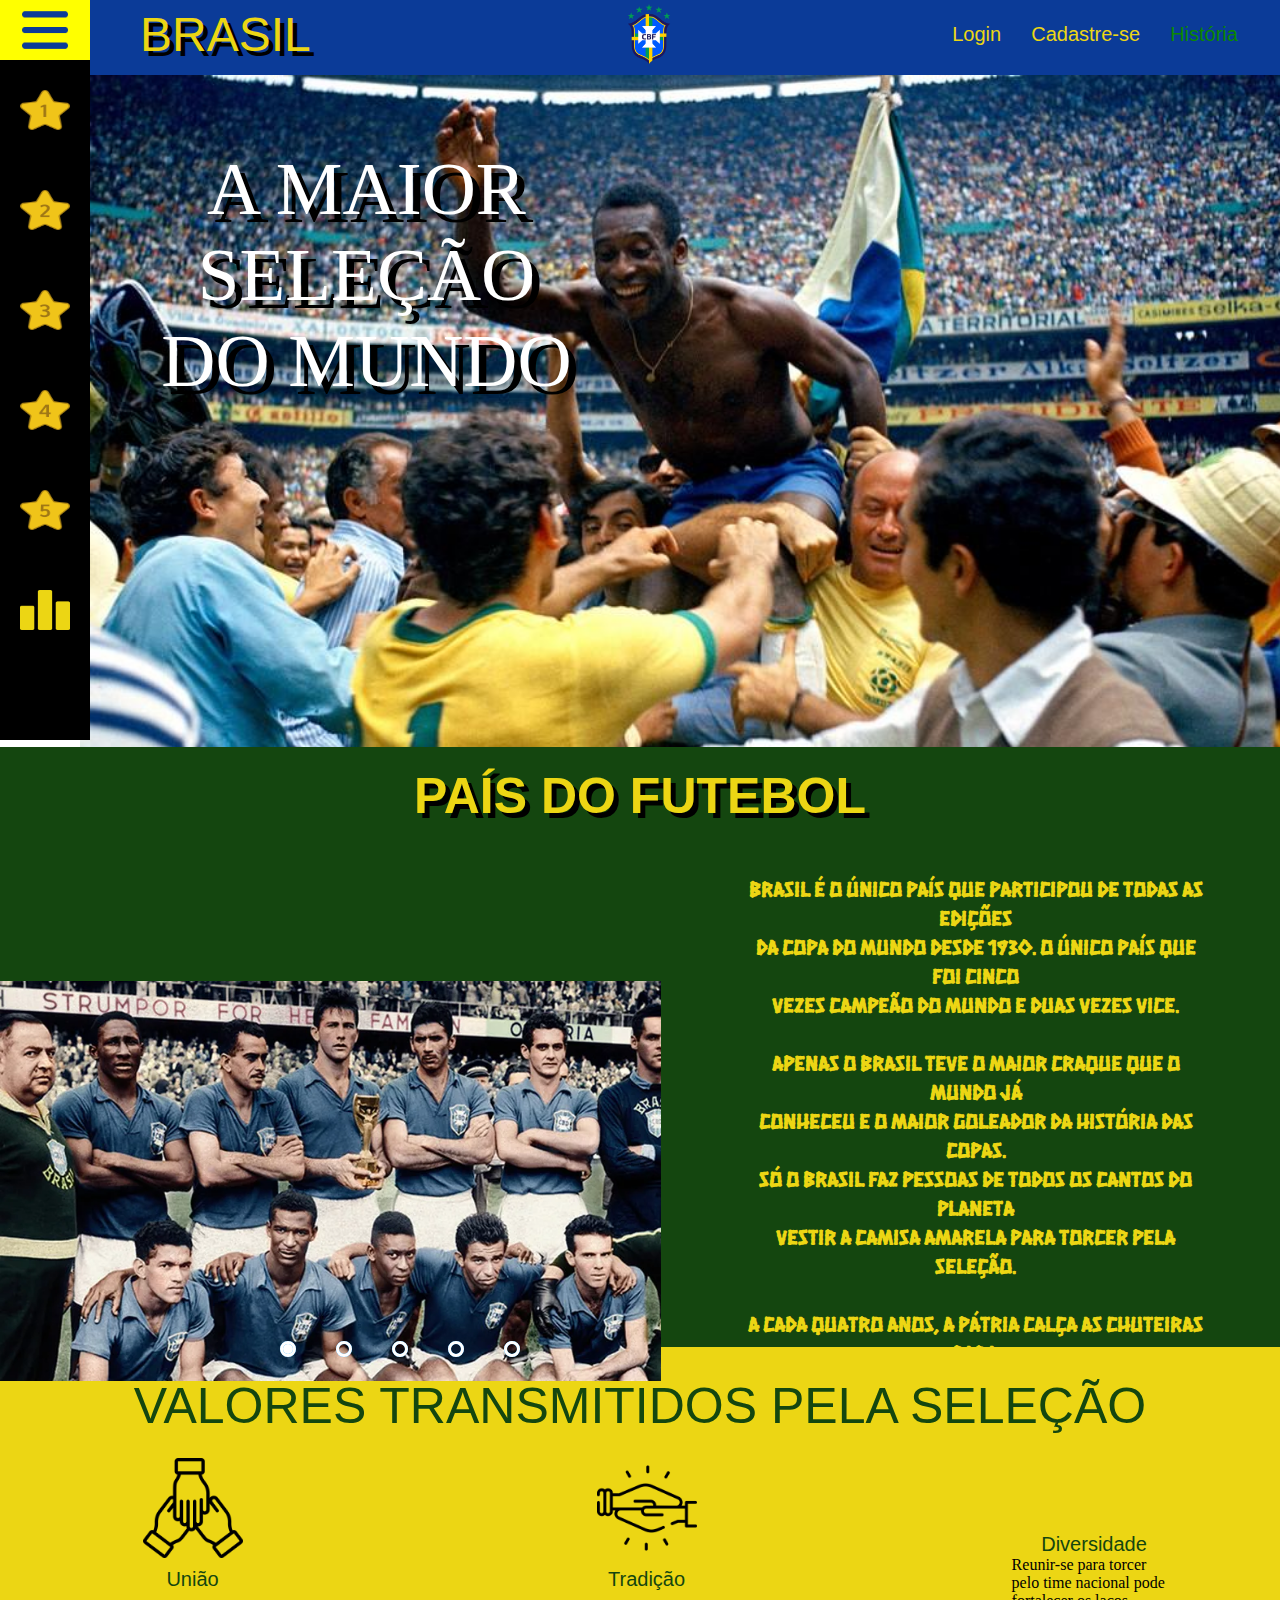
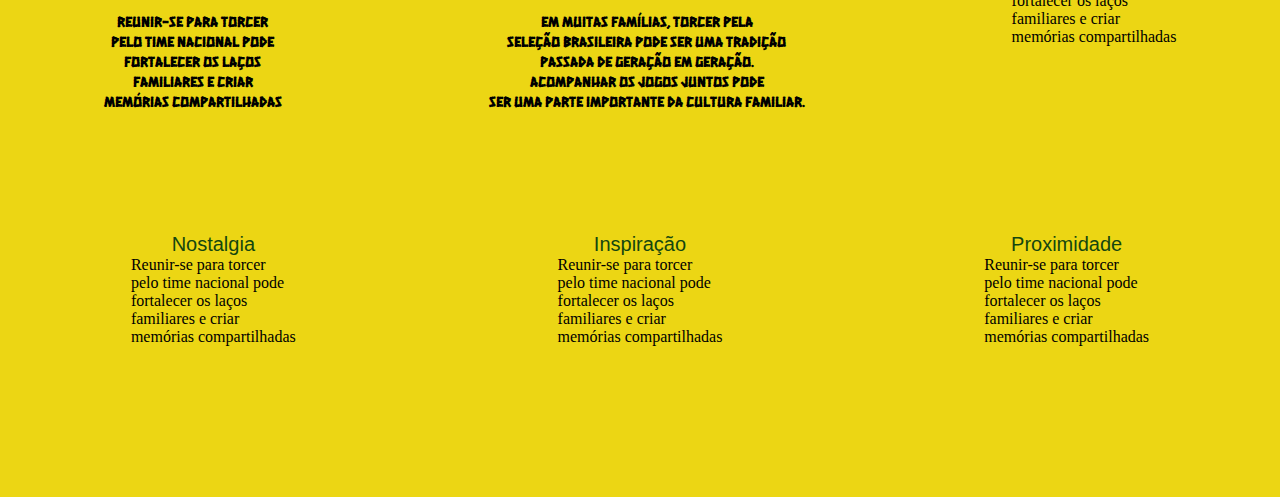
==== commit 95bb4b4a: "Adicionei a parte tradição na tela valores" ====
--- a/Site/index.html
+++ b/Site/index.html
@@ -192,31 +192,36 @@
                 </div>
 
                 <div class="card2">
-                    <img src="imagens/valores/panigrahena.png" alt="" style="height: 70px;">
-                    <div>Tradição</div>
+                    <div class="img_card2"></div>
+                    <div class="tt_card2">Tradição</div>
+                    <div class="txt_card2">Em muitas famílias, torcer pela <br>seleção brasileira pode ser uma tradição<br> passada de geração em geração. <br>Acompanhar os jogos juntos pode <br>ser uma parte importante da cultura familiar.</div>
                 </div>
                     
                 <div class="card3">
-                    <img src="imagens/valores/ativismo.png" alt="" style="height: 70px;">
-                    <div>Diversidade</div>
+                    <div class="img_card3"></div>
+                    <div class="tt_card1">Diversidade</div>
+                    <div class="txt_card3">Reunir-se para torcer <br>pelo time nacional pode <br>fortalecer  os laços <br>familiares e  criar<br> memórias compartilhadas</div>
                 </div>
 
             </div>
     
             <div class="segundo_card">
                 <div class="card4">
-                    <img src="imagens/valores/inspiracao.png" alt="" style="height: 70px;">
-                    <div>Nostalgia</div>
+                    <div class="img_card4"></div>
+                    <div class="tt_card1">Nostalgia</div>
+                    <div class="txt_card4">Reunir-se para torcer <br>pelo time nacional pode <br>fortalecer  os laços <br>familiares e  criar<br> memórias compartilhadas</div>
                 </div>
 
                 <div class="card5">
-                    <img src="imagens/valores/inspiracao (1).png" alt="" style="height: 70px;">
-                    <div>Inspiração</div>
+                    <div class="img_card5"></div>
+                    <div class="tt_card1">Inspiração</div>
+                    <div class="txt_card5">Reunir-se para torcer <br>pelo time nacional pode <br>fortalecer  os laços <br>familiares e  criar<br> memórias compartilhadas</div>
                 </div>
                     
                 <div class="card6">
-                    <img src="imagens/valores/apreciar.png" alt="" style="height: 70px;">
-                    <div>Proximidade</div>
+                    <div class="img_card6"></div>
+                    <div class="tt_card1">Proximidade</div>
+                    <div class="txt_card6">Reunir-se para torcer <br>pelo time nacional pode <br>fortalecer  os laços <br>familiares e  criar<br> memórias compartilhadas</div>
                 </div>
             </div>
     
--- a/Site/style.css
+++ b/Site/style.css
@@ -1342,6 +1342,35 @@
     font-family: hanalei fill;
 }
 
+.card2{
+    display: flex;
+    flex-direction: column;
+    align-items: center;
+}
+
+.img_card2{
+    background-image: url(imagens/valores/panigrahena.png);
+    background-repeat: no-repeat;
+    background-size: cover;
+    width: 100px;
+    height: 100px;
+}
+.tt_card2{
+    font-size: 20px;
+    font-family: Impact, Haettenschweiler, 'Arial Narrow Bold', sans-serif;
+    color: #14460f;
+    text-align: center;
+    padding-top: 10px;
+}
+
+.txt_card2{
+    font-family: Impact, Haettenschweiler, 'Arial Narrow Bold', sans-serif;
+    font-size: 15px;
+    padding-top: 20px;
+    text-align: center;
+    font-family: hanalei fill;
+}
+
 .segundo_card{
     width: 100%;
     height: 300px;
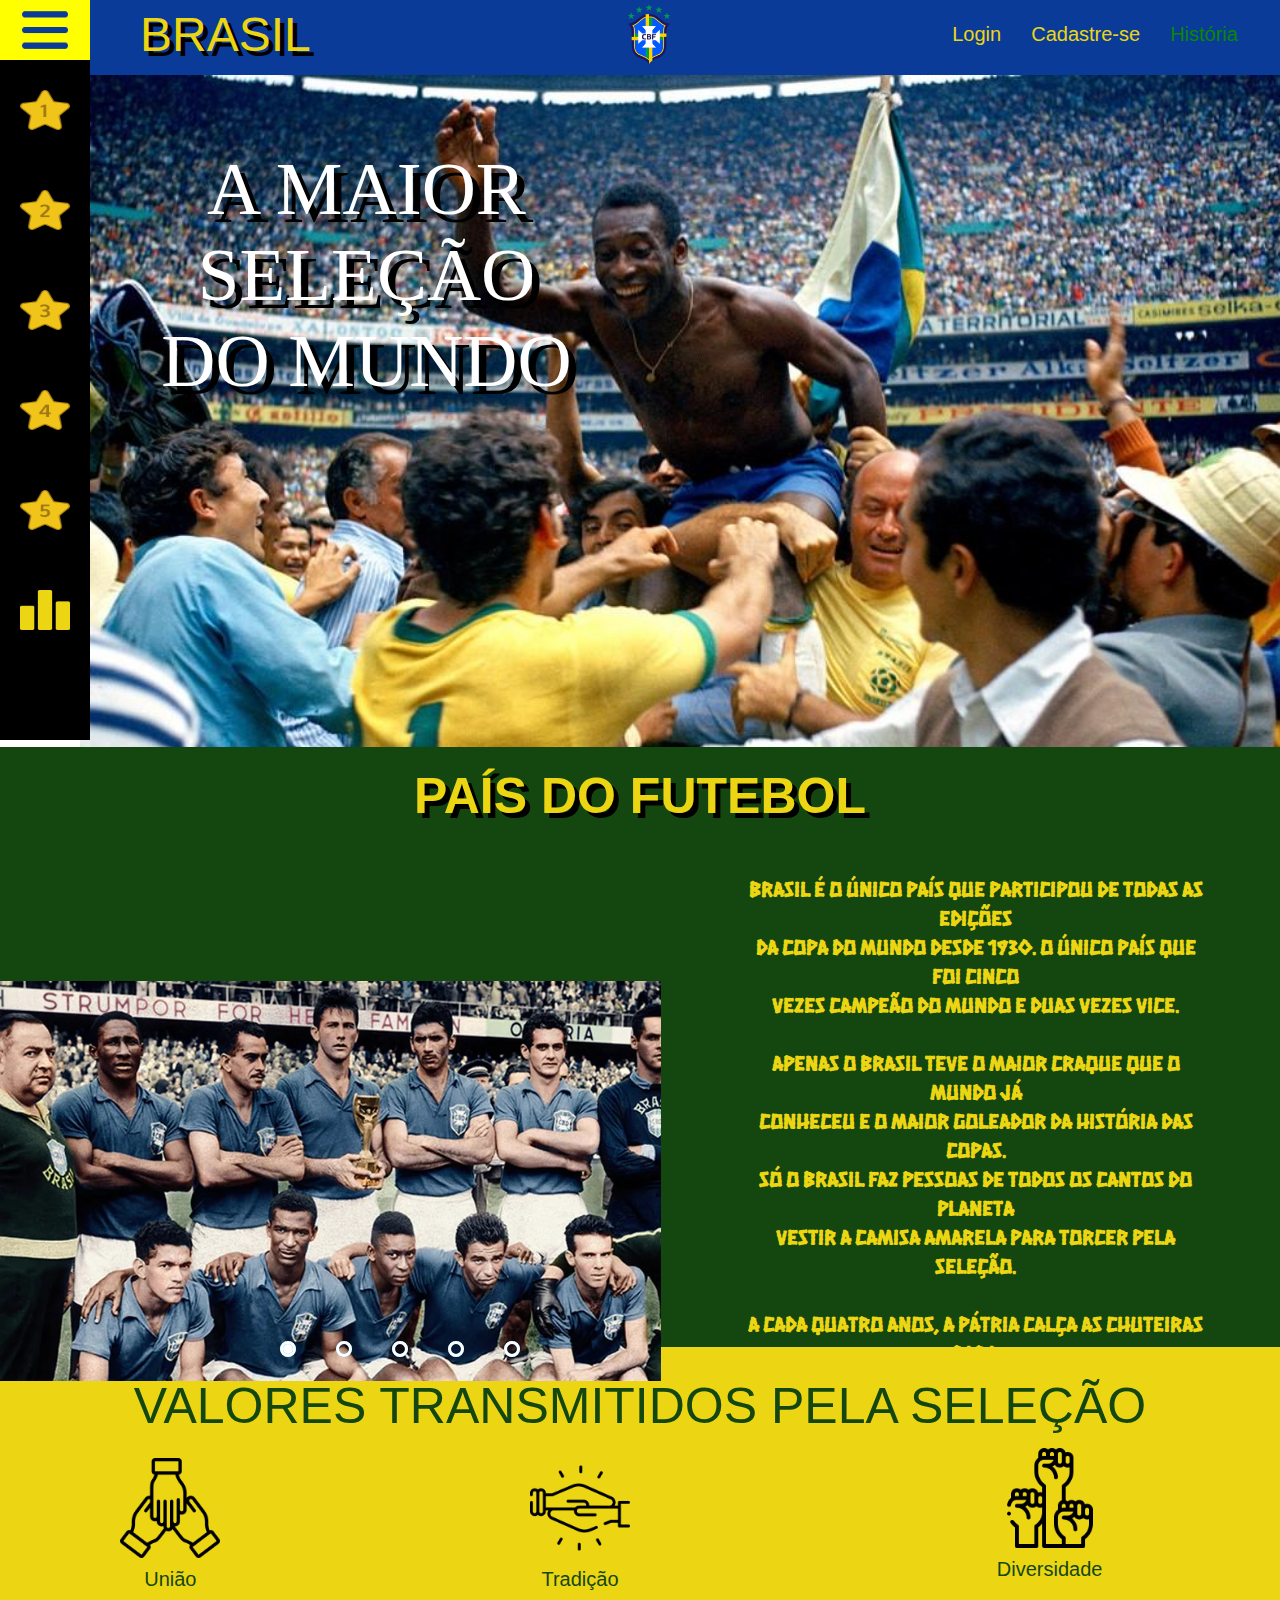
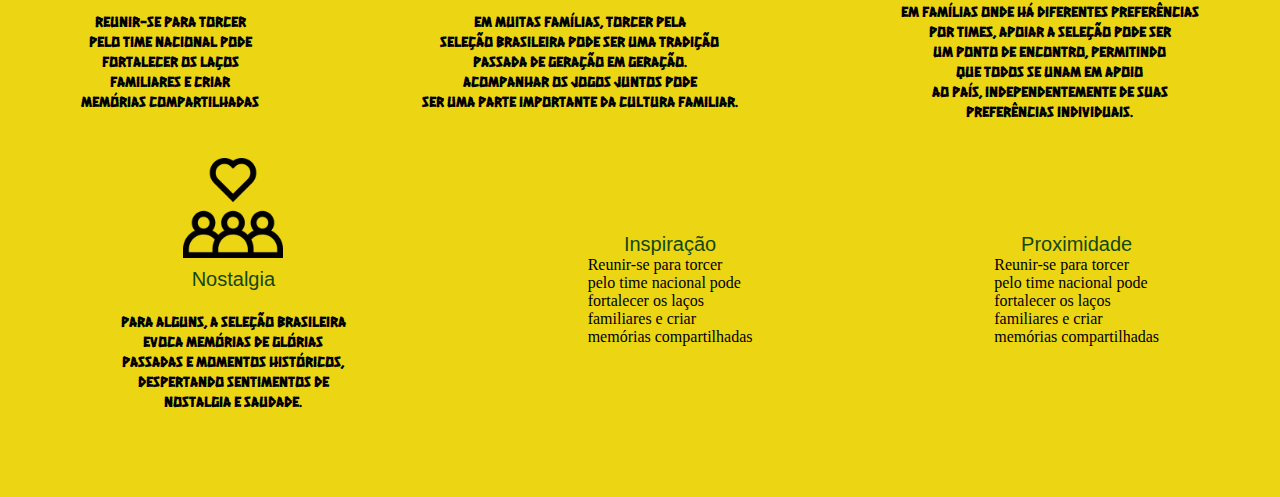
==== commit facaecd7: "Adicionei a parte nostalgia na tela valores" ====
--- a/Site/index.html
+++ b/Site/index.html
@@ -200,7 +200,9 @@
                 <div class="card3">
                     <div class="img_card3"></div>
                     <div class="tt_card1">Diversidade</div>
-                    <div class="txt_card3">Reunir-se para torcer <br>pelo time nacional pode <br>fortalecer  os laços <br>familiares e  criar<br> memórias compartilhadas</div>
+                    <div class="txt_card3">
+                        Em famílias onde há diferentes preferências <br>por times, apoiar a seleção pode ser <br>um ponto de encontro, permitindo<br> que todos se unam em apoio<br> ao país, independentemente de suas <br>preferências individuais.
+                    </div>
                 </div>
 
             </div>
@@ -209,7 +211,7 @@
                 <div class="card4">
                     <div class="img_card4"></div>
                     <div class="tt_card1">Nostalgia</div>
-                    <div class="txt_card4">Reunir-se para torcer <br>pelo time nacional pode <br>fortalecer  os laços <br>familiares e  criar<br> memórias compartilhadas</div>
+                    <div class="txt_card4">Para alguns, a seleção brasileira<br> evoca memórias de glórias<br> passadas e momentos históricos, <br>despertando sentimentos de <br>nostalgia e saudade.</div>
                 </div>
 
                 <div class="card5">
--- a/Site/style.css
+++ b/Site/style.css
@@ -1284,6 +1284,7 @@
 }
 
 /*Tela valores*/
+
 .valores{
     width: 100%;
     height: 750px;
@@ -1371,10 +1372,72 @@
     font-family: hanalei fill;
 }
 
+.card3{
+    display: flex;
+    flex-direction: column;
+    align-items: center;
+}
+
+.img_card3{
+    background-image: url(imagens/valores/ativismo.png);
+    background-repeat: no-repeat;
+    background-size: cover;
+    width: 100px;
+    height: 100px;
+}
+.tt_card3{
+    font-size: 20px;
+    font-family: Impact, Haettenschweiler, 'Arial Narrow Bold', sans-serif;
+    color: #14460f;
+    text-align: center;
+    padding-top: 10px;
+}
+
+.txt_card3{
+    font-family: Impact, Haettenschweiler, 'Arial Narrow Bold', sans-serif;
+    font-size: 15px;
+    padding-top: 20px;
+    text-align: center;
+    font-family: hanalei fill;
+}
+
+
+
 .segundo_card{
     width: 100%;
     height: 300px;
     display: flex;
     justify-content: space-around;
     align-items: center;
+}
+
+
+
+.card4{
+    display: flex;
+    flex-direction: column;
+    align-items: center;
+}
+
+.img_card4{
+    background-image: url(imagens/valores/inspiracao.png);
+    background-repeat: no-repeat;
+    background-size: cover;
+    width: 100px;
+    height: 100px;
+}
+.tt_card4{
+    font-size: 20px;
+    font-family: Impact, Haettenschweiler, 'Arial Narrow Bold', sans-serif;
+    color: #14460f;
+    text-align: center;
+    padding-top: 10px;
+}
+
+.txt_card4{
+    font-family: Impact, Haettenschweiler, 'Arial Narrow Bold', sans-serif;
+    font-size: 15px;
+    padding-top: 20px;
+    text-align: center;
+    font-family: hanalei fill;
 }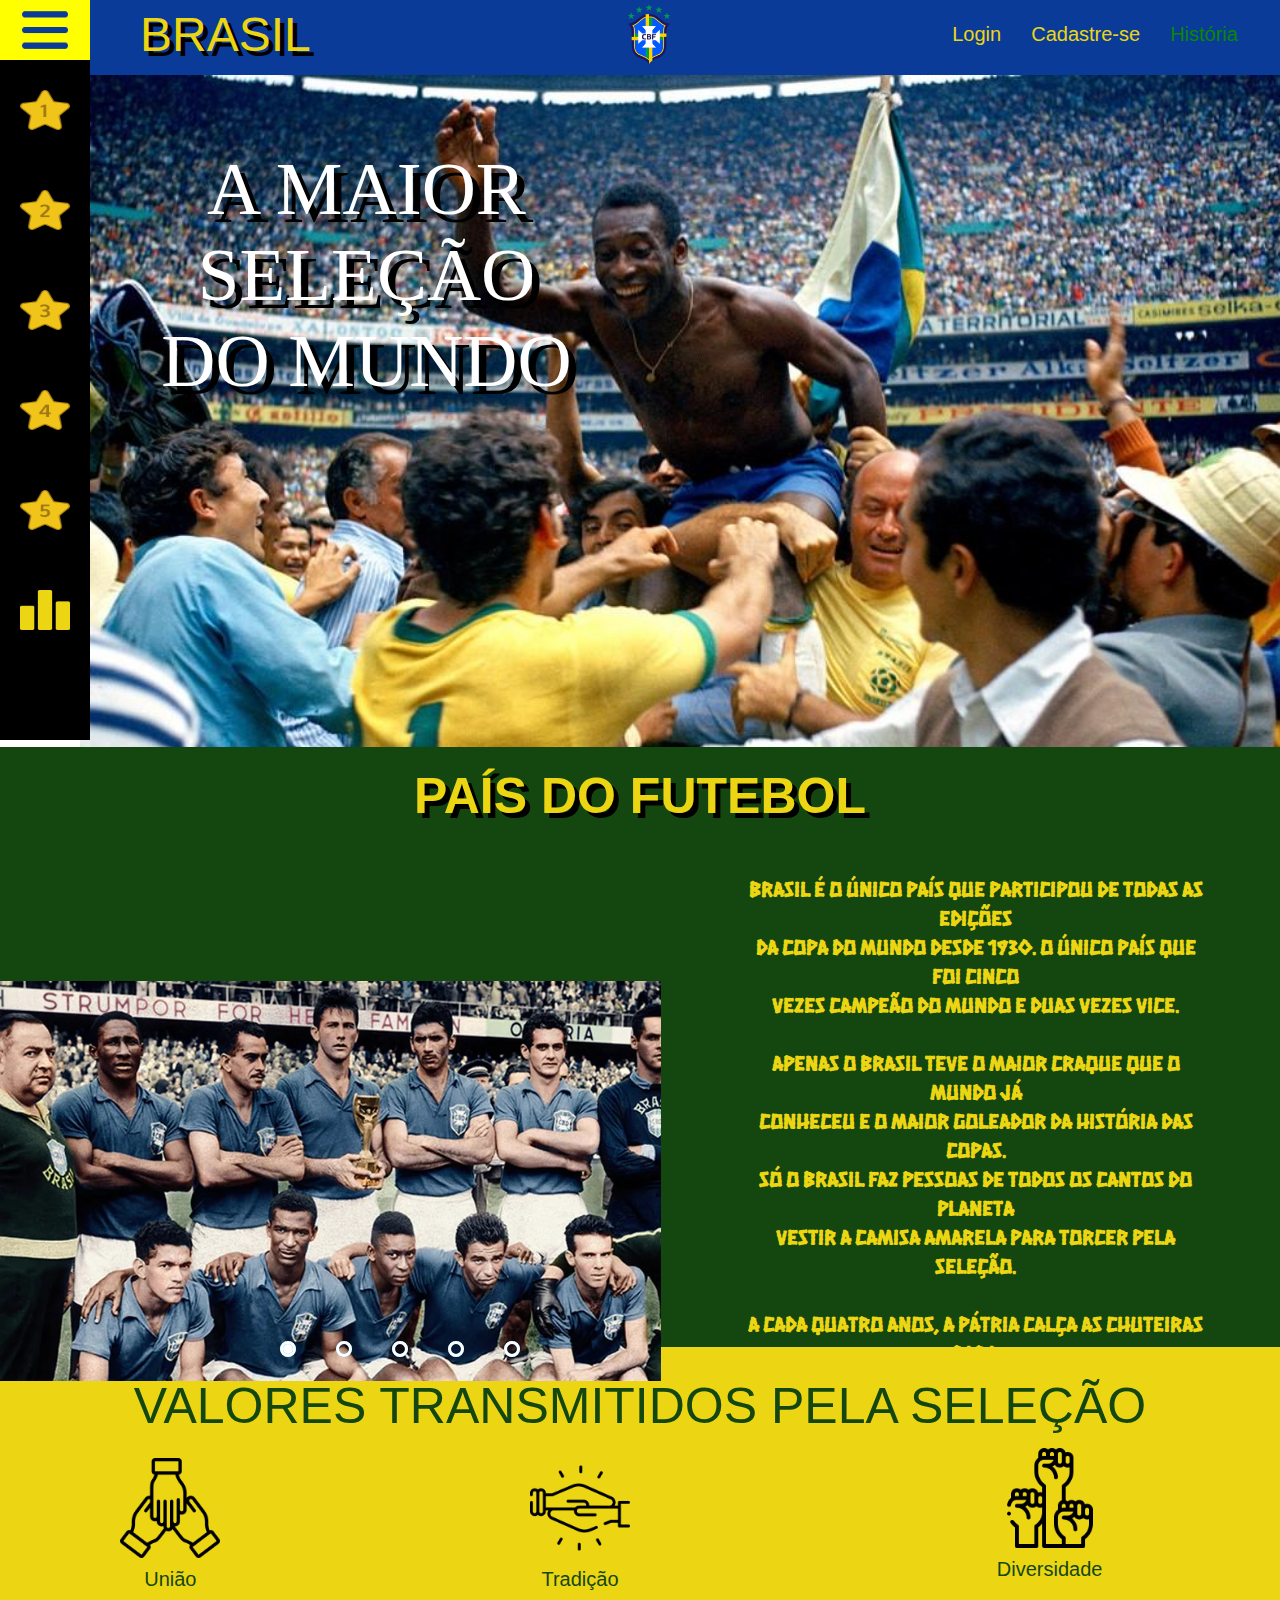
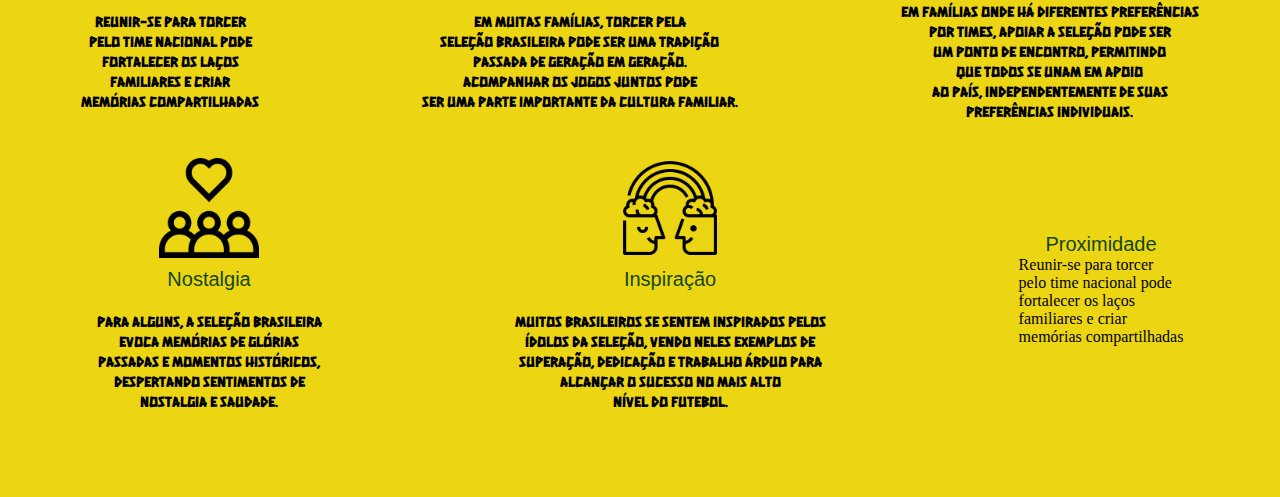
==== commit 94118336: "Adicionei a parte inspiração na tela valores" ====
--- a/Site/index.html
+++ b/Site/index.html
@@ -217,7 +217,7 @@
                 <div class="card5">
                     <div class="img_card5"></div>
                     <div class="tt_card1">Inspiração</div>
-                    <div class="txt_card5">Reunir-se para torcer <br>pelo time nacional pode <br>fortalecer  os laços <br>familiares e  criar<br> memórias compartilhadas</div>
+                    <div class="txt_card5">Muitos brasileiros se sentem inspirados pelos <br>ídolos da seleção, vendo neles exemplos de <br>superação, dedicação e trabalho árduo para <br>alcançar o sucesso no mais alto<br> nível do futebol.</div>
                 </div>
                     
                 <div class="card6">
--- a/Site/style.css
+++ b/Site/style.css
@@ -1440,4 +1440,33 @@
     padding-top: 20px;
     text-align: center;
     font-family: hanalei fill;
+}
+
+.card5{
+    display: flex;
+    flex-direction: column;
+    align-items: center;
+}
+
+.img_card5{
+    background-image: url(imagens/valores/inspiracao\ \(1\).png);
+    background-repeat: no-repeat;
+    background-size: cover;
+    width: 100px;
+    height: 100px;
+}
+.tt_card5{
+    font-size: 20px;
+    font-family: Impact, Haettenschweiler, 'Arial Narrow Bold', sans-serif;
+    color: #14460f;
+    text-align: center;
+    padding-top: 10px;
+}
+
+.txt_card5{
+    font-family: Impact, Haettenschweiler, 'Arial Narrow Bold', sans-serif;
+    font-size: 15px;
+    padding-top: 20px;
+    text-align: center;
+    font-family: hanalei fill;
 }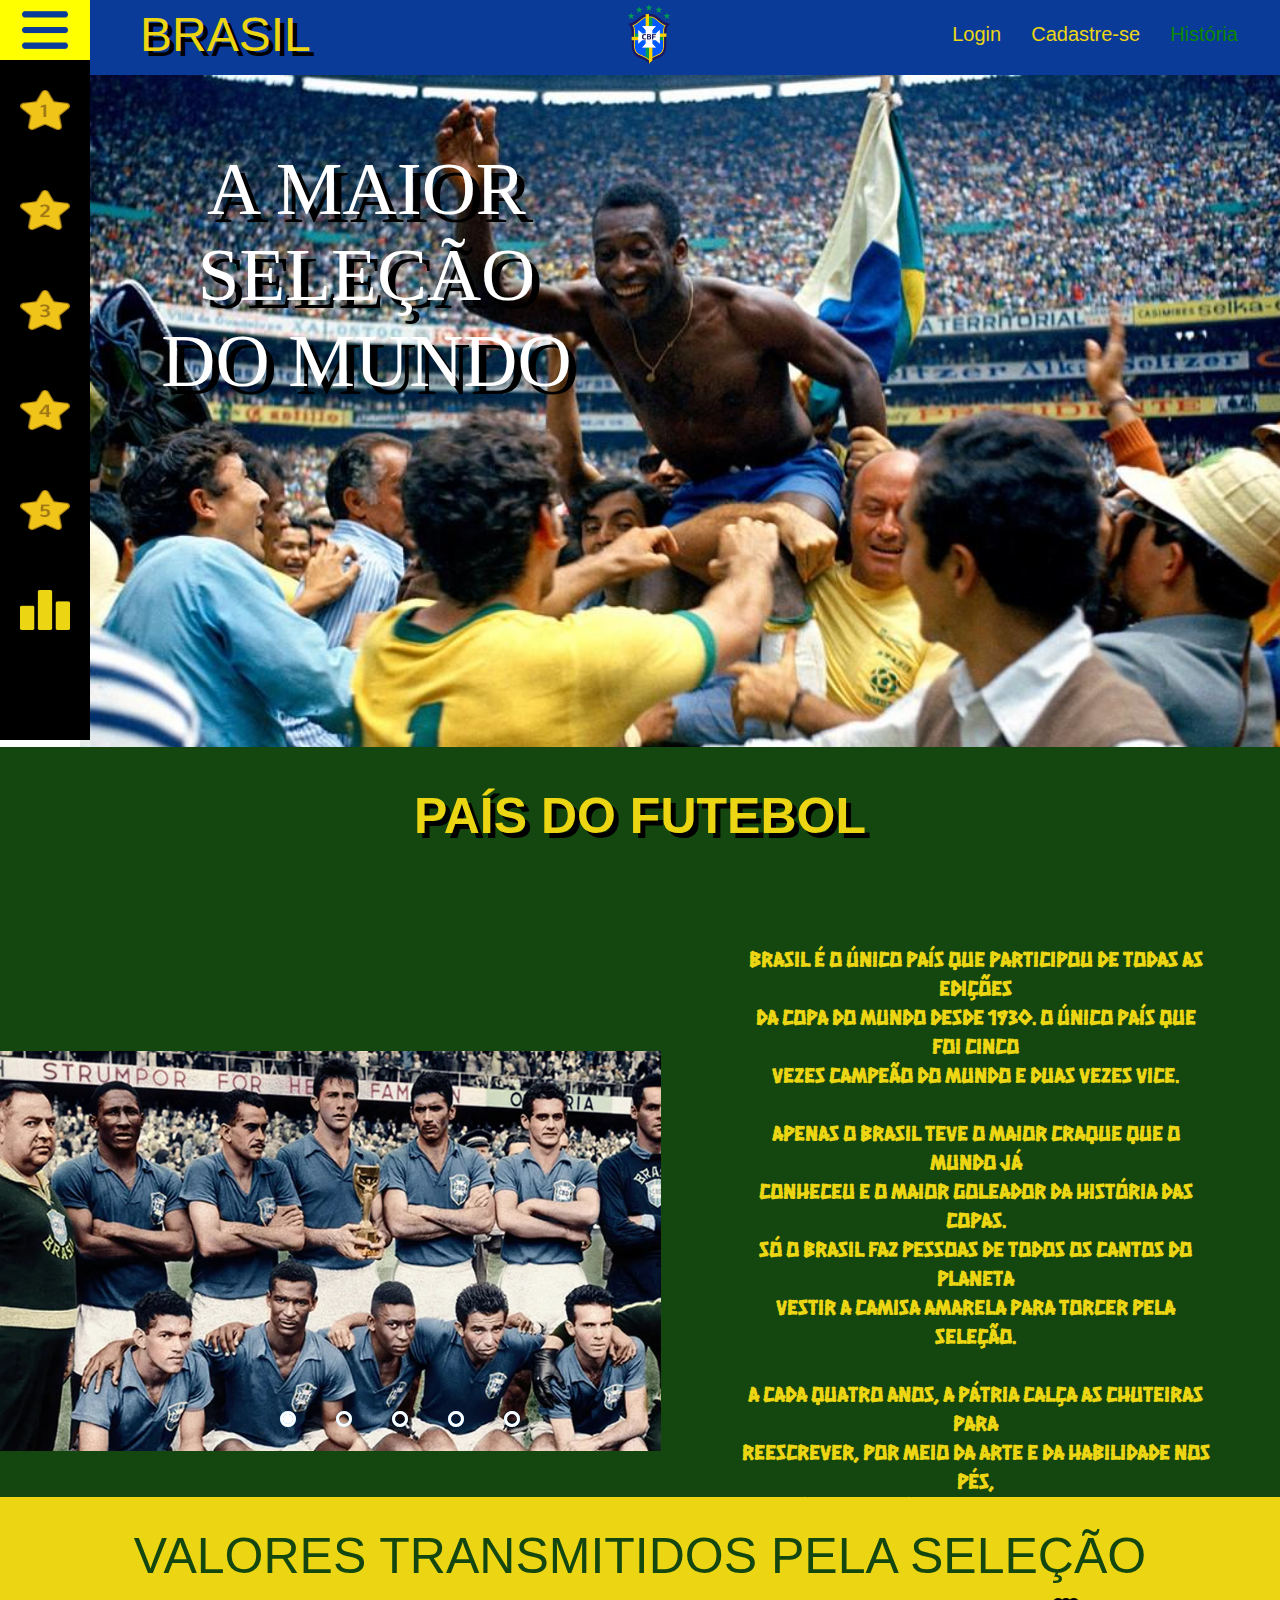
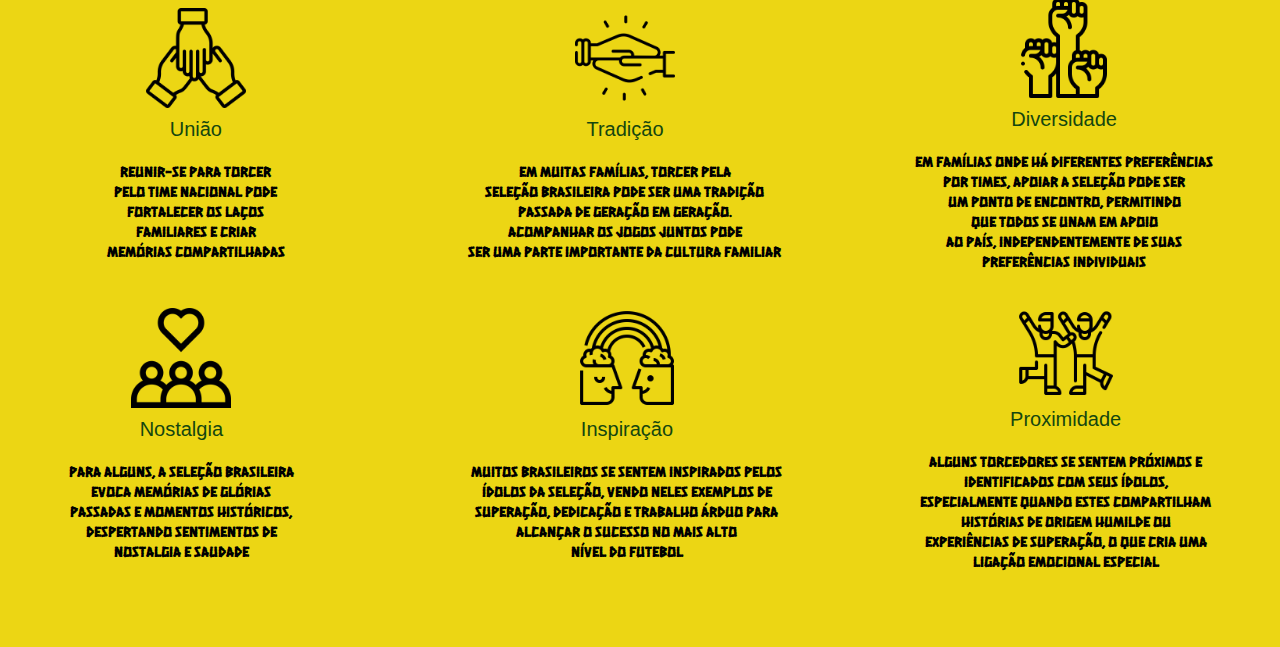
==== commit 29114e6b: "Finalizei a tela valores" ====
--- a/Site/index.html
+++ b/Site/index.html
@@ -54,7 +54,7 @@
         </div>  
 
         <div class="menu">
-            <img class="icon" src="imagens/statistics.png" alt="quinto">
+            <img class="icon" src="imagens/imagens_menu/statistics.png" alt="quinto">
             
             <div class="txt"> <a href="estatistica.html">Estatísticas</a></div>
         
@@ -173,6 +173,7 @@
 
     </div>
 
+    <!--Valores-->
     <div class="valores">
             
         <div class="dir_txtvalores">
@@ -194,14 +195,14 @@
                 <div class="card2">
                     <div class="img_card2"></div>
                     <div class="tt_card2">Tradição</div>
-                    <div class="txt_card2">Em muitas famílias, torcer pela <br>seleção brasileira pode ser uma tradição<br> passada de geração em geração. <br>Acompanhar os jogos juntos pode <br>ser uma parte importante da cultura familiar.</div>
+                    <div class="txt_card2">Em muitas famílias, torcer pela <br>seleção brasileira pode ser uma tradição<br> passada de geração em geração. <br>Acompanhar os jogos juntos pode <br>ser uma parte importante da cultura familiar</div>
                 </div>
                     
                 <div class="card3">
                     <div class="img_card3"></div>
                     <div class="tt_card1">Diversidade</div>
                     <div class="txt_card3">
-                        Em famílias onde há diferentes preferências <br>por times, apoiar a seleção pode ser <br>um ponto de encontro, permitindo<br> que todos se unam em apoio<br> ao país, independentemente de suas <br>preferências individuais.
+                        Em famílias onde há diferentes preferências <br>por times, apoiar a seleção pode ser <br>um ponto de encontro, permitindo<br> que todos se unam em apoio<br> ao país, independentemente de suas <br>preferências individuais
                     </div>
                 </div>
 
@@ -211,19 +212,19 @@
                 <div class="card4">
                     <div class="img_card4"></div>
                     <div class="tt_card1">Nostalgia</div>
-                    <div class="txt_card4">Para alguns, a seleção brasileira<br> evoca memórias de glórias<br> passadas e momentos históricos, <br>despertando sentimentos de <br>nostalgia e saudade.</div>
+                    <div class="txt_card4">Para alguns, a seleção brasileira<br> evoca memórias de glórias<br> passadas e momentos históricos, <br>despertando sentimentos de <br>nostalgia e saudade</div>
                 </div>
 
                 <div class="card5">
                     <div class="img_card5"></div>
                     <div class="tt_card1">Inspiração</div>
-                    <div class="txt_card5">Muitos brasileiros se sentem inspirados pelos <br>ídolos da seleção, vendo neles exemplos de <br>superação, dedicação e trabalho árduo para <br>alcançar o sucesso no mais alto<br> nível do futebol.</div>
+                    <div class="txt_card5">Muitos brasileiros se sentem inspirados pelos <br>ídolos da seleção, vendo neles exemplos de <br>superação, dedicação e trabalho árduo para <br>alcançar o sucesso no mais alto<br> nível do futebol</div>
                 </div>
                     
                 <div class="card6">
                     <div class="img_card6"></div>
                     <div class="tt_card1">Proximidade</div>
-                    <div class="txt_card6">Reunir-se para torcer <br>pelo time nacional pode <br>fortalecer  os laços <br>familiares e  criar<br> memórias compartilhadas</div>
+                    <div class="txt_card6">Alguns torcedores se sentem próximos e <br>identificados com seus ídolos,<br> especialmente quando estes compartilham <br>histórias de origem humilde ou <br>experiências de superação, o que cria uma <br>ligação emocional especial</div>
                 </div>
             </div>
     
--- a/Site/style.css
+++ b/Site/style.css
@@ -180,14 +180,14 @@
 
 .historia{
     width: 100%;
-    height: 600px;
+    height: 750px;
     background-color: #14460f;
 }
 
 .titulo_historia{
     display: flex;
     justify-content: center;
-    padding: 20px;
+    padding-top: 40px;
     font-family: Impact, Haettenschweiler, 'Arial Narrow Bold', sans-serif;
     font-size: 50px;
     color: #ECD614;
@@ -201,6 +201,7 @@
     justify-content: space-evenly;
     align-items: center;
     margin-right: 10%;
+    margin-top: 70px;
 }
 
 .texto_historia{
@@ -1317,6 +1318,7 @@
     display: flex;
     flex-direction: column;
     align-items: center;
+    margin-left: 40px;
 }
 
 
@@ -1347,6 +1349,7 @@
     display: flex;
     flex-direction: column;
     align-items: center;
+    margin-left: 50px;
 }
 
 .img_card2{
@@ -1446,6 +1449,7 @@
     display: flex;
     flex-direction: column;
     align-items: center;
+    margin-left: 40px;
 }
 
 .img_card5{
@@ -1469,4 +1473,33 @@
     padding-top: 20px;
     text-align: center;
     font-family: hanalei fill;
+}
+
+.card6{
+    display: flex;
+    flex-direction: column;
+    align-items: center;
+}
+
+.img_card6{
+    background-image: url(imagens/valores/apreciar.png);
+    background-repeat: no-repeat;
+    background-size: cover;
+    width: 100px;
+    height: 100px;
+}
+.tt_card6{
+    font-size: 20px;
+    font-family: Impact, Haettenschweiler, 'Arial Narrow Bold', sans-serif;
+    color: #14460f;
+    text-align: center;
+    padding-top: 10px;
+}
+
+.txt_card6{
+    font-family: Impact, Haettenschweiler, 'Arial Narrow Bold', sans-serif;
+    font-size: 15px;
+    padding-top: 20px;
+    text-align: center;
+    font-family: hanalei fill;
 }